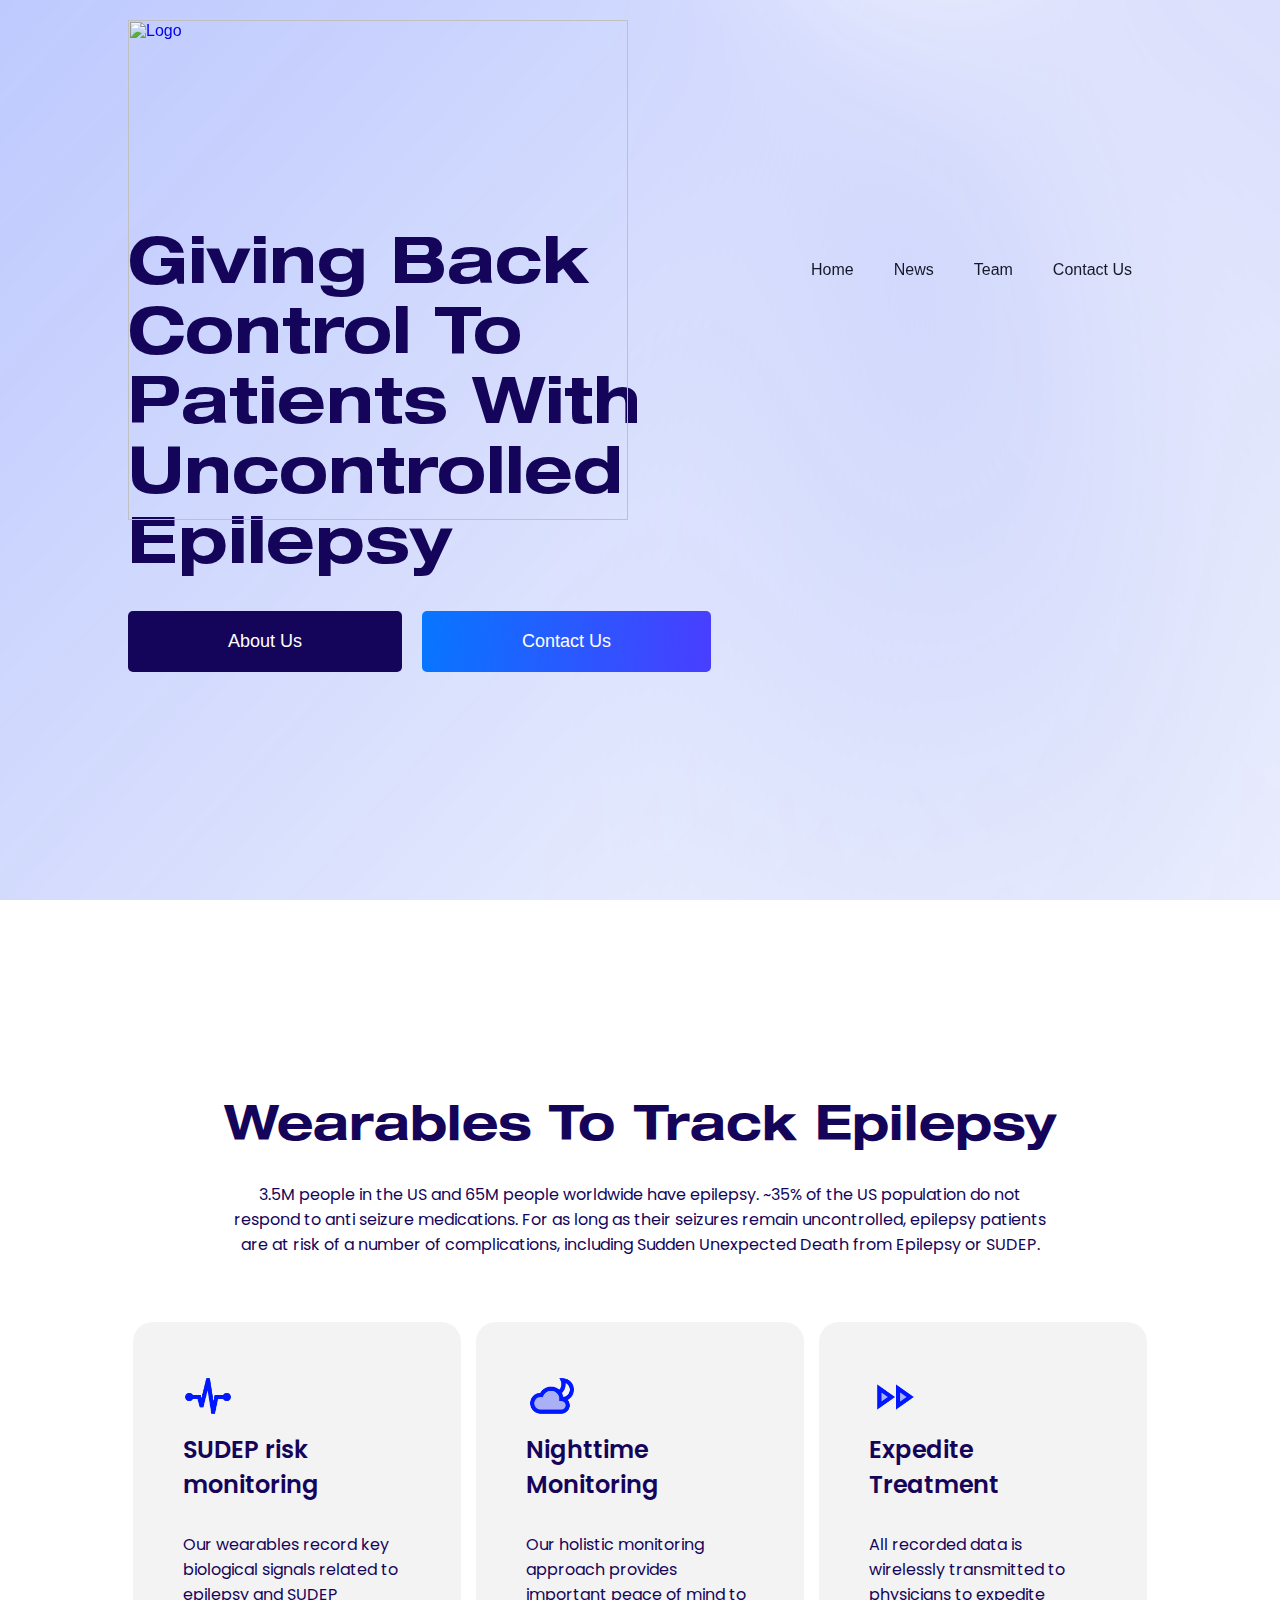
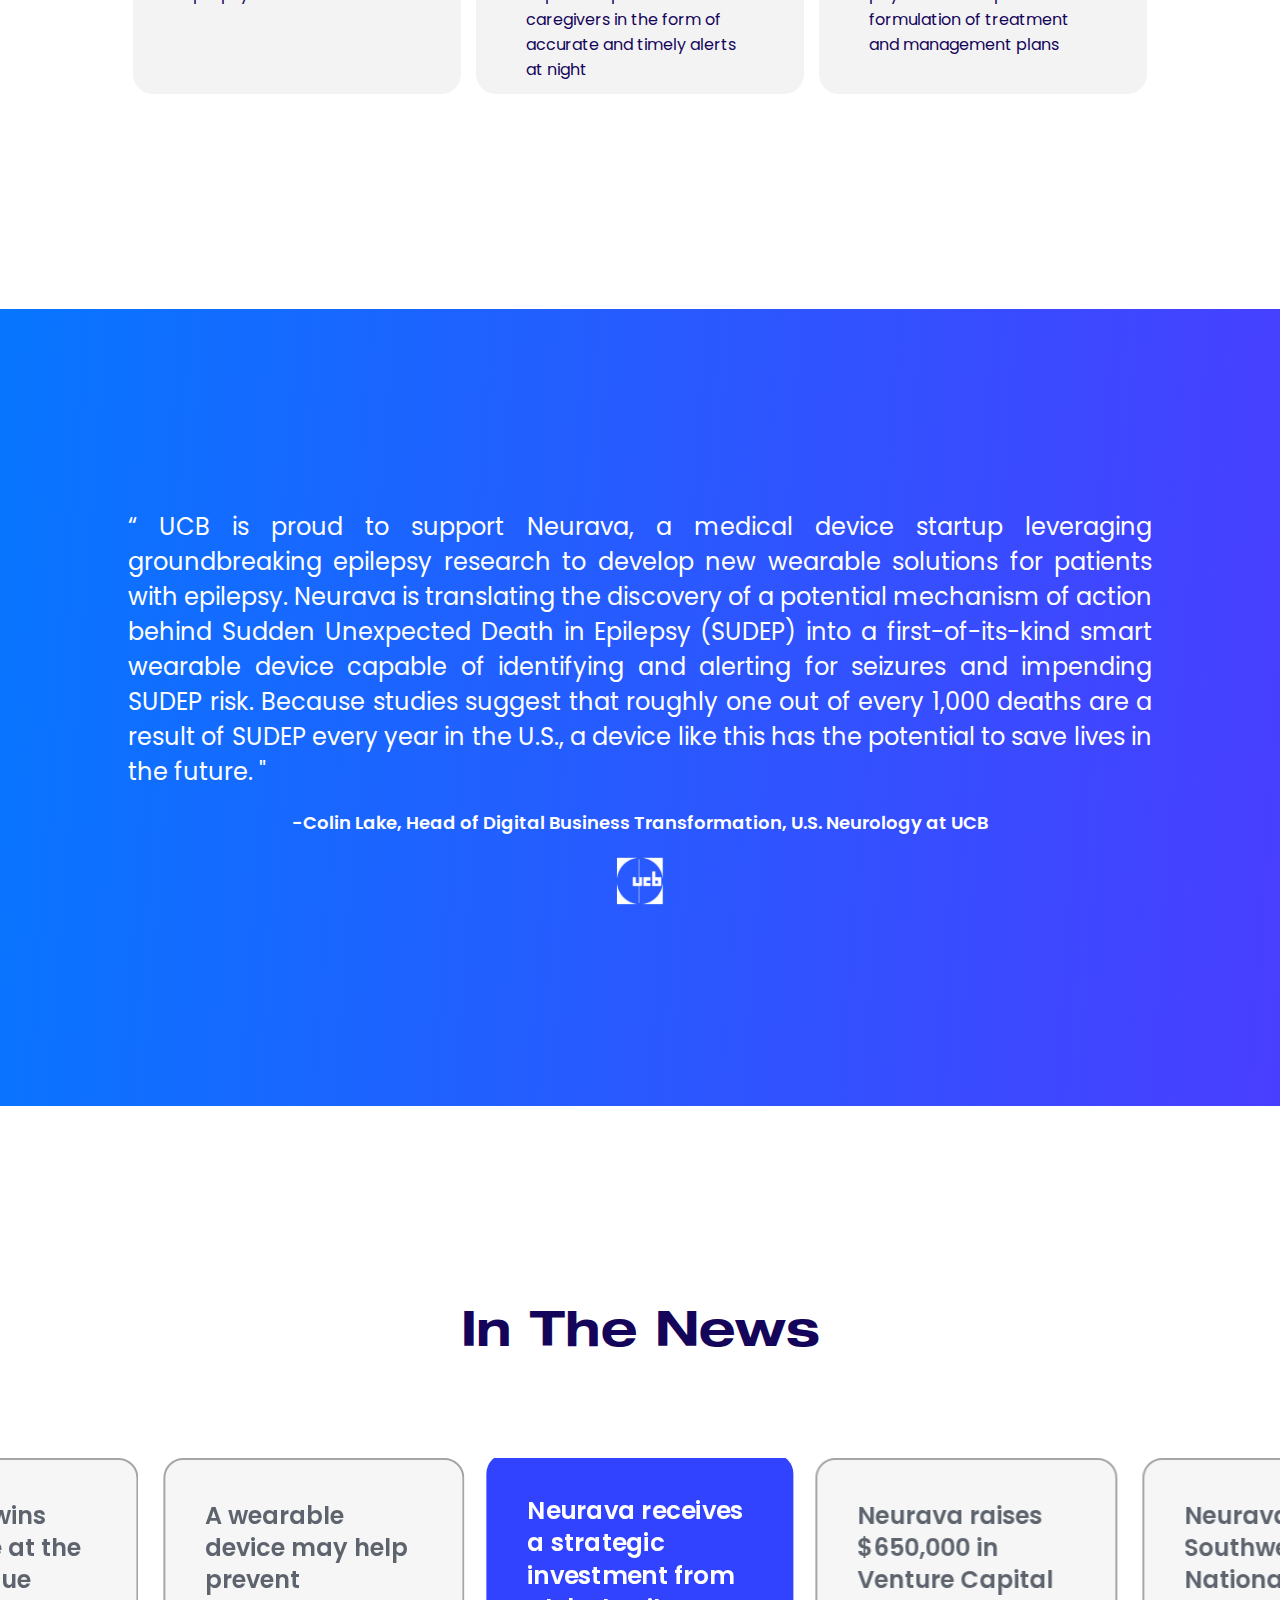
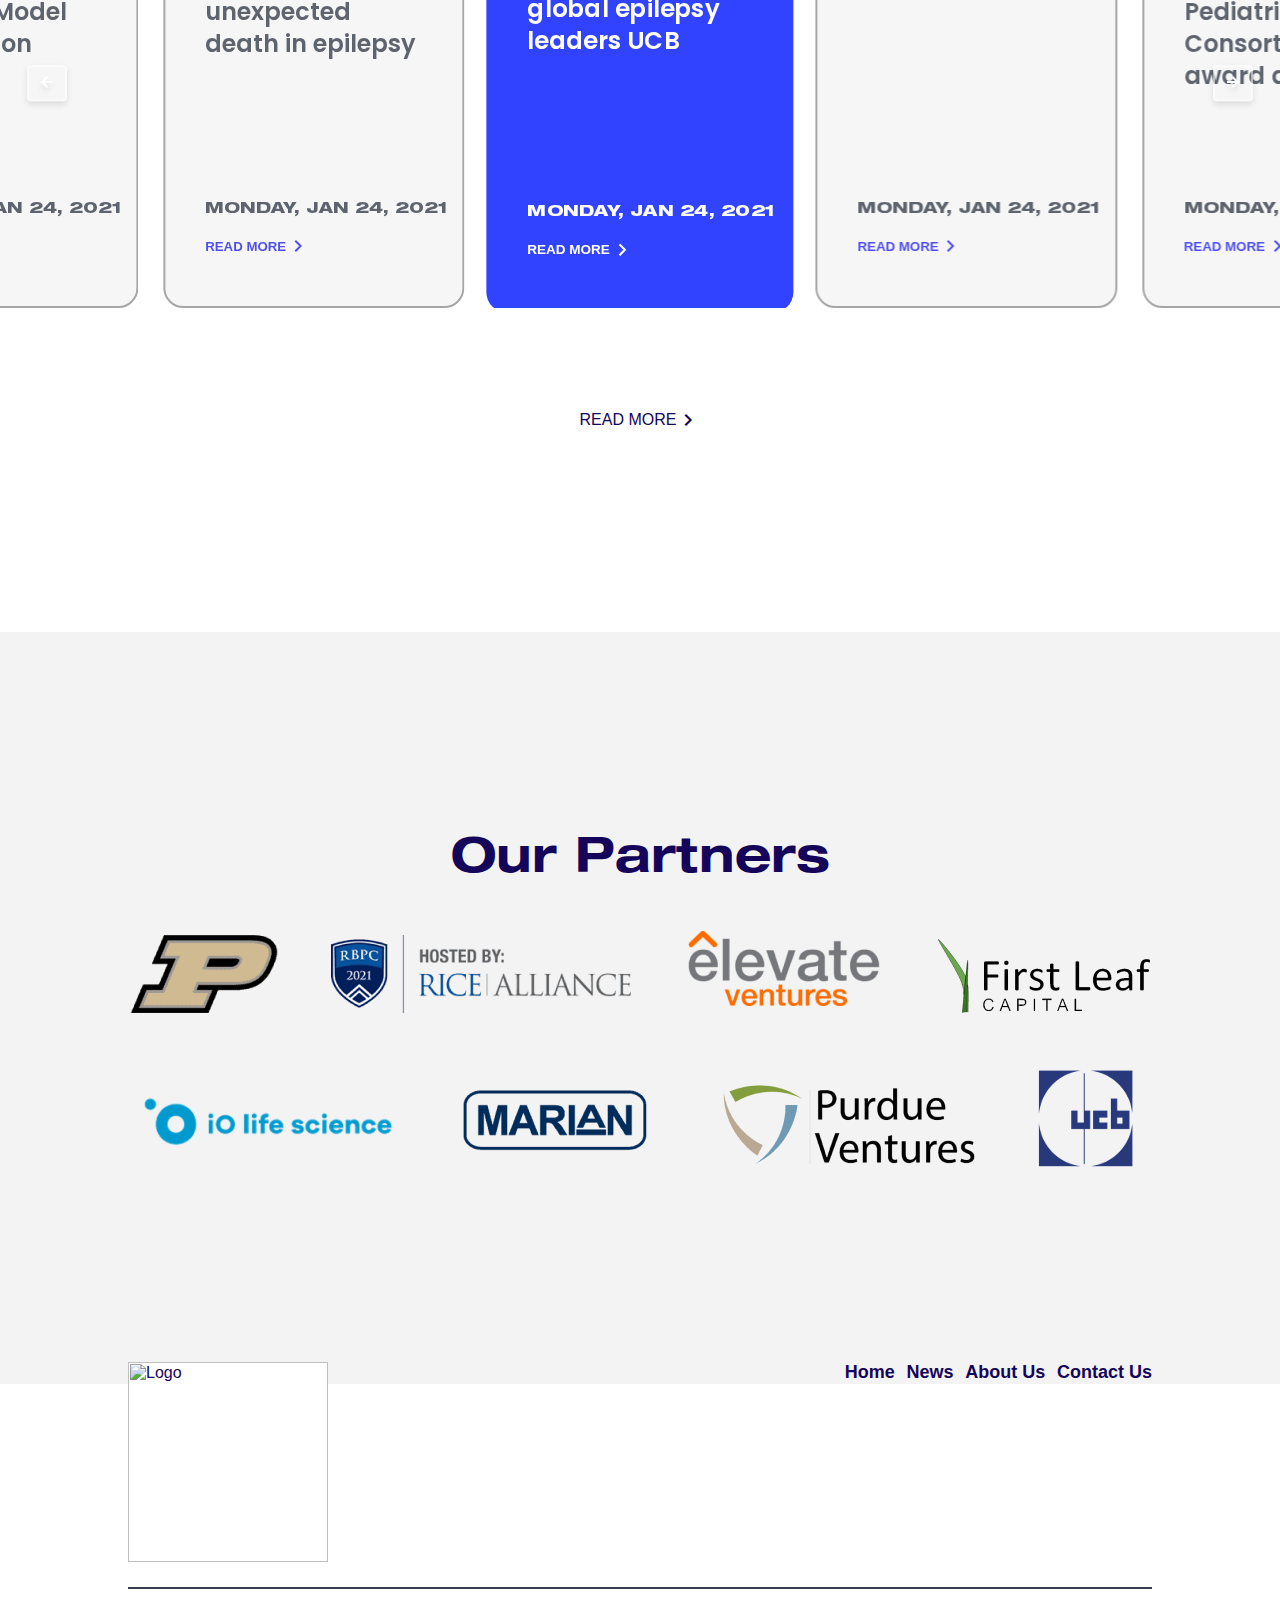
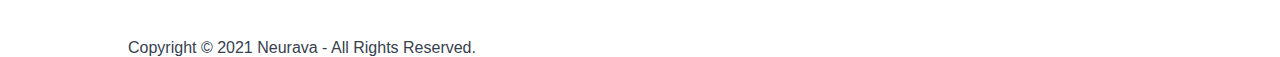
==== index.html @ d5914125 "Website Transfer" ====
<html lang="en">
  <head>
    <meta charset="UTF-8" />
    <meta http-equiv="X-UA-Compatible" content="IE=edge" />
    <meta name="viewport" content="width=device-width, initial-scale=1.0" />
    <title>Neurava</title>
    <link rel="icon" type="image/x-icon" href="/assets/favicon.ico">
    <script src="glide.min.js" charset="utf-8"></script>
    <link rel="stylesheet" href="glide.core.min.css" />
    <link rel="stylesheet" href="glide.theme.min.css" />
    <link rel="stylesheet" href="css/home.css" />
    <link rel="stylesheet" href="css/home-lightmode.css" />
    <link rel="stylesheet" href="css/home-darkmode.css" />
    <link
      rel="stylesheet"
      href="https://cdnjs.cloudflare.com/ajax/libs/font-awesome/5.12.1/css/all.min.css"
    />
    <link
    rel="stylesheet"
      href="https://fonts.googleapis.com/icon?family=Material+Icons+Outlined"
    />
    <link
    rel="stylesheet"
      href="https://fonts.googleapis.com/icon?family=Material+Icons+Two+Tone"
    />

  </head>
  <body class="lightMode">
    <header id="header">
      <nav>
        <a href="index.html">
          <img src="assets/neurava-alt.png" alt="Logo" id="siteLogo" class="logo" />
        </a>
        <ul class="light" id="navText">
          <li><a href="index.html"> Home </a></li>
          <li><a href="news.html"> News </a></li>
          <li><a href="about.html"> Team </a></li>
          <li><a href="contact.html"> Contact Us</a></li>
        </ul>
      </nav>
      <nav class="mobileNav active">
        <div class="mobileMenuHeader">
          <img src="assets/neurava.png" alt="Logo" id="msiteLogo" class="logo"  />
          <div class="icon">
          <span id="open" onclick="toggleMenu()" class="material-icons-outlined open active">
            menu
          </span>
          <span id="close" onclick="toggleMenu()" class="material-icons-outlined close">
            close
          </span>
        </div>
        </div>
          <div class="mobileMenu" id="mobileMenu">
            <ul>
              <li><a href="index.html"> Home </a></li>
              <li><a href="news.html"> News </a></li>
              <li><a href="about.html"> Team </a></li>
              <li><a href="contact.html"> Contact Us</a></li>
            </ul>
          </div>
      </nav>
    </header>

    <div class="section header">
      <div id="particles-lightmode"></div>
      <div id="particles-js"></div>
      <div class="contentWrapper">
        <div class="info">
          <h1>Giving Back Control To Patients With Uncontrolled Epilepsy</h1>
          <div class="buttonGroup">
            <a href="about.html"><div class="button clear fixedWidth">About Us</div></a>
            <a href="contact.html"><div class="button blue fixedWidth">Contact Us</div></a>
          </div>
        </div>
      </div>
    </div>

    <div class="section features">
      <div class="contentWrapper">
        <h2>Wearables To Track Epilepsy</h2>
        <p class="description">3.5M people in the US and 65M people worldwide have epilepsy. ~35% of the US population do not respond to anti seizure medications. 
          For as long as their seizures remain uncontrolled, epilepsy patients are at risk of a number of complications, including Sudden Unexpected 
          Death from Epilepsy or SUDEP. </p>
        <div class="colunm-3">
          <div class="colunm-inner">
            <div class="itemWrapper">
              <div class="item">
                <div class="icon"><img src="assets/Icons/monitor.png" alt=""></div>
                <h4>SUDEP risk monitoring</h4>
                <p>
                  Our wearables record key biological signals related to epilepsy and SUDEP 
                </p>
              </div>
            </div>
          </div>
          <div class="colunm-inner">
            <div class="itemWrapper">
              <div class="item">
                <div class="icon"><img src="assets/Icons/nighttime.png" alt=""></div>
                <h4>Nighttime Monitoring</h4>
                <p>
                  Our holistic monitoring approach provides important peace of mind to caregivers in the form of accurate and timely alerts at night
                </p>
              </div>
            </div>
          </div>
          <div class="colunm-inner">
            <div class="itemWrapper">
              <div class="item">
                <div class="icon"><img src="assets/Icons/fasttrack.png" alt=""></div>
                <h4>Expedite Treatment</h4>
                <p>
                  All recorded data is wirelessly transmitted to physicians to expedite formulation of treatment and management plans
                </p>
              </div>
            </div>
          </div>
        </div>
      </div>
    </div>

    <div class="qoute">
      <p class="qouteText">
        “ UCB is proud to support Neurava, a medical device startup leveraging groundbreaking epilepsy research to develop new wearable solutions for patients with epilepsy. 
        Neurava is translating the discovery of a potential mechanism of action behind Sudden Unexpected Death in Epilepsy (SUDEP) into a first-of-its-kind smart wearable 
        device capable of identifying and alerting for seizures and impending SUDEP risk. Because studies suggest that roughly one out of every 1,000 deaths are a result of 
        SUDEP every year in the U.S., a device like this has the potential to save lives in the future. " 
      </p>
      <p class="qouteName">-Colin Lake, Head of Digital Business Transformation, U.S. Neurology at UCB</p>
      <img class="qouteLogo" src="assets/ucb-logo.png" alt="UCB Logo">
    </div>

    <div class="section news">
      <h2>In The News</h2>
      <div class="postCarousel">
        <div class="images glide">
          <div class="glide__track" data-glide-el="track">
            <div class="glide__slides">
              <div  class="glide__slide">
                <h4>
                  Neurava receives a strategic investment from global epilepsy leaders UCB
                </h4>
                <div class="info">
                  <h4>Monday, Jan 24, 2021</h4>
                  <a target="_blank" href="https://www.ucb-usa.com/stories-media/UCB-U-S-News/detail/article/unleashing-power-digital-solutions-epilepsy-care">
                    Read More
                    <span class="material-icons-outlined"> &#xe5cc </span>
                  </a>
                </div>
              </div>

              <div class="glide__slide">
                 <h4>
                  Neurava raises $650,000 in Venture Capital
                </h4>
                <div class="info">
                  <h4>Monday, Jan 24, 2021</h4>
                  <a target="_blank" href="https://www.purdue.edu/newsroom/releases/2021/Q4/startup-developing-device-to-prevent-epilepsy-related-death-receives-funding.html">
                    Read More
                    <span class="material-icons-outlined"> &#xe5cc </span>
                  </a>
                </div>
              </div>

              <div class="glide__slide">
                <h4>
                  Neurava wins the Southwest National Pediatric Device Consortium award at RBPC 21
                </h4>
                <div class="info">
                  <h4>Monday, Jan 24, 2021</h4>
                  <a target="_blank" href="https://rbpc.rice.edu/Results">
                    Read More
                    <span class="material-icons-outlined"> &#xe5cc </span>
                  </a>
                </div>
              </div>

              <div class="glide__slide">
                <h4>
                  Neurava selected into the top 54 startups at the prestigious 2021 Rice Business Plan Competition
                </h4>
                <div class="info">
                  <h4>Monday, Jan 24, 2021</h4>
                  <a target="_blank" href="https://rbpc.rice.edu/2021-Competition/2021-startups">
                    Read More
                    <span class="material-icons-outlined"> &#xe5cc </span>
                  </a>
                </div>
              </div>

              <div class="glide__slide">
                <h4>
                  Neurava wins 2nd place at the 2020 Purdue Business Model Competition
                </h4>
                <div class="info">
                  <h4>Monday, Jan 24, 2021</h4>
                  <a target="_blank" href="https://www.insideindianabusiness.com/story/42097740/purdue-student-startups-awarded-dollar100k">
                    Read More
                    <span class="material-icons-outlined"> &#xe5cc </span>
                  </a>
                </div>
              </div>

              <div class="glide__slide">
                <h4>
                  A wearable device may help prevent unexpected death in epilepsy
                </h4>
                <div class="info">
                  <h4>Monday, Jan 24, 2021</h4>
                  <a target="_blank" href="https://www.purdue.edu/newsroom/releases/2020/Q2/a-wearable-device-may-help-prevent-unexpected-death-in-epilepsy.html">
                    Read More
                    <span class="material-icons-outlined"> &#xe5cc </span>
                  </a>
                </div>
              </div>
            </div>
          </div>

          <div class="glide__arrows" data-glide-el="controls">
            <button class="glide__arrow glide__arrow--left" data-glide-dir="<">
              <i class="fas fa-arrow-left"></i>
            </button>
            <button class="glide__arrow glide__arrow--right" data-glide-dir=">">
              <i class="fas fa-arrow-right"></i>
            </button>
          </div>
        </div>
      </div>
      <div class="smallText">
        READ MORE <span class="material-icons-outlined"> chevron_right </span>
      </div>
    </div>
    <div class="partners contentWrapper">
      <h2>Our Partners</h2>
      <div class="row">
        <a class="ucb" target="_blank" href="https://purduefoundry.com"><img src="assets/logos/1.png" alt="" class="logo" /></a>
        <a target="_blank" href="https://rbpc.rice.edu"><img src="assets/logos/2.png" alt="" class="logo" /></a>
        <a target="_blank" href="https://elevateventures.com"><img src="assets/logos/3.png" alt="" class="logo" /></a>
        <a target="_blank" href="https://www.firstleafcapital.com"><img src="assets/logos/4.png" id="four" alt="" class="logo" /></a>
      </div>
      <div class="row">
        <a target="_blank" href="https://iolifescience.com"><img src="assets/logos/5.png" alt="" class="logo" /></a>
        <a target="_blank" href="https://marianinc.com"><img src="assets/logos/6.png" alt="" class="logo" /></a>
        <a target="_blank" href="https://purduefoundry.com/"><img src="assets/logos/7.png" id="seven" alt="" class="logo" /></a>
        <a class="ucb" target="_blank" href="https://www.ucb.com"><img src="assets/logos/8.png" alt="" class="logo" /></a>
      </div>
    </div>
    <div class="footer">
      <div class="footerInner">
        <div class="top">
          <img src="assets/neurava-white.png" alt="Logo" class="logo" />
          <img src="assets/neurava.png" alt="Logo" class="logo lightMode" />
          <ul class="nav">
            <li><a href="index.html"> Home </a></li>
            <li><a href="news.html"> News </a></li>
            <li><a href="about.html"> About Us </a></li>
            <li><a href="contact.html"> Contact Us</a></li>
          </ul>
        </div>
        <div class="divider"></div>
        <div class="bottom">
          <div class="copywrite">
            Copyright © 2021 Neurava - All Rights Reserved.
          </div>
          <div class="socialmedia"></div>
        </div>
      </div>
    </div>

    <script src="assets/js/menu.js" charset="utf-8"></script>
    <script src="assets/js/lightmodecontroller.js" charset="utf-8"></script>
    <script src="https://cdn.jsdelivr.net/particles.js/2.0.0/particles.min.js" charset="utf-8"></script>
    <script src="https://threejs.org/examples/js/libs/stats.min.js" charset="utf-8"></script>
    <script src="assets/js/particles.js" charset="utf-8"></script>
    <script src="assets/js/particles-lightmode.js" charset="utf-8"></script>
    
    <script>
      new Glide(".images", {
        type: "carousel",
        perView: 4,
        focusAt: "center",
        gap: 25,
        breakpoints: {
          1200: {
            perView: 3,
          },
          800: {
            perView: 1,
          },
        },
      }).mount();
    </script>
  </body>
</html>
---- css/home.css ----
@import url("https://fonts.googleapis.com/css2?family=Poppins:wght@100;200;300;400;500;600;700;800;900&display=swap");
@import url("https://fonts.googleapis.com/icon?family=Material+Icons");
@font-face {
  font-family: "HelveticaExtended";
  font-weight: 100;
  src: url("../assets/Fonts/Helvetica-Neue-Thin-Extended.ttf") format("woff2"), url("/fonts/OpenSans-Regular-webfont.woff") format("woff");
}

@font-face {
  font-family: "HelveticaExtended";
  font-weight: 200;
  src: url("../assets/Fonts/Helvetica-Neue-Ultra-Light-Extended.ttf") format("woff2"), url("/fonts/OpenSans-Regular-webfont.woff") format("woff");
}

@font-face {
  font-family: "HelveticaExtended";
  font-weight: 300;
  src: url("../assets/Fonts/Helvetica-Neue-Light-Extended.ttf") format("woff2"), url("/fonts/OpenSans-Regular-webfont.woff") format("woff");
}

@font-face {
  font-family: "HelveticaExtended";
  font-weight: 400;
  src: url("../assets/Fonts/Helvetica-Neue-Extended.ttf") format("woff2"), url("/fonts/OpenSans-Regular-webfont.woff") format("woff");
}

@font-face {
  font-family: "HelveticaExtended";
  font-weight: 500;
  src: url("../assets/Fonts/Helvetica-Neue-Medium-Extended.ttf") format("woff2"), url("/fonts/OpenSans-Regular-webfont.woff") format("woff");
}

@font-face {
  font-family: "HelveticaExtended";
  font-weight: 600;
  src: url("../assets/Fonts/Helvetica-Neue-Bold-Extended.ttf") format("woff2"), url("/fonts/OpenSans-Regular-webfont.woff") format("woff");
}

@font-face {
  font-family: "HelveticaExtended";
  font-weight: 700;
  src: url("../assets/Fonts/Helvetica-Neue-Heavy-Extended.ttf") format("woff2"), url("/fonts/OpenSans-Regular-webfont.woff") format("woff");
}

@font-face {
  font-family: "HelveticaExtended";
  font-weight: 800;
  src: url("../assets/Fonts/Helvetica-Neue-Black-Extended.ttf") format("woff2"), url("/fonts/OpenSans-Regular-webfont.woff") format("woff");
}

.material-icons {
  font-family: "Material Icons";
  font-weight: normal;
  font-style: normal;
  font-size: 24px;
  /* Preferred icon size */
  display: inline-block;
  line-height: 1;
  text-transform: none;
  letter-spacing: normal;
  word-wrap: normal;
  white-space: nowrap;
  direction: ltr;
  text-rendering: optimizeLegibility;
  -moz-osx-font-smoothing: grayscale;
  -webkit-font-feature-settings: "liga";
          font-feature-settings: "liga";
}

* {
  padding: 0;
  margin: 0;
  font-family: Arial, Helvetica, sans-serif;
  -webkit-box-sizing: border-box;
          box-sizing: border-box;
}

body {
  position: absolute;
  overflow-x: hidden;
  width: 100vw;
}

h1,
h2,
h3,
h4,
h5,
h6,
div,
ul,
li,
p {
  color: white;
}

a {
  text-decoration: none;
}

h1 {
  font-size: 64px;
  font-family: HelveticaExtended;
  font-weight: 600;
}

h2 {
  font-size: 48px;
  font-family: HelveticaExtended;
  font-weight: 600;
}

h3 {
  font-size: 32px;
  font-family: HelveticaExtended;
  font-weight: 600;
}

h4 {
  font-size: 24px;
  font-family: HelveticaExtended;
  font-weight: 600;
}

p {
  font-size: 1em;
  font-family: "Poppins", sans-serif;
}

.lightMode {
  background: white;
}

.lightMode h1,
.lightMode h2,
.lightMode h3,
.lightMode h4,
.lightMode h5,
.lightMode h6,
.lightMode div,
.lightMode ul,
.lightMode li,
.lightMode p {
  color: #15055a;
}

.darkMode {
  background: #02020f;
}

.darkMode h1,
.darkMode h2,
.darkMode h3,
.darkMode h4,
.darkMode h5,
.darkMode h6,
.darkMode div,
.darkMode ul,
.darkMode li,
.darkMode p {
  color: white;
}

.lightMode header {
  position: fixed;
  z-index: 9000;
  display: -webkit-box;
  display: -ms-flexbox;
  display: flex;
  -webkit-box-pack: center;
      -ms-flex-pack: center;
          justify-content: center;
  width: 100%;
  background-color: #285aff;
}

.lightMode header nav ul li a:hover {
  background: linear-gradient(274.36deg, black 0%, black 100%);
  background-clip: text;
  -webkit-background-clip: text;
  -webkit-text-fill-color: transparent;
}

.lightMode header nav.mobileNav {
  display: none;
}

.lightMode .footer .footerInner .top .logo {
  display: none;
}

.lightMode .footer .footerInner .top .logo.lightMode {
  display: block;
}

header {
  position: fixed;
  z-index: 9000;
  display: -webkit-box;
  display: -ms-flexbox;
  display: flex;
  -webkit-box-pack: center;
      -ms-flex-pack: center;
          justify-content: center;
  width: 100%;
  -webkit-backdrop-filter: blur(20px);
          backdrop-filter: blur(20px);
  background-color: #02020f2d;
}

header nav {
  margin: auto;
  padding: 20px 0;
  -ms-flex-item-align: center;
      align-self: center;
  width: 80%;
  display: -webkit-box;
  display: -ms-flexbox;
  display: flex;
  -webkit-box-pack: justify;
      -ms-flex-pack: justify;
          justify-content: space-between;
  -webkit-box-align: center;
      -ms-flex-align: center;
          align-items: center;
}

header nav .logo {
  width: 200px;
  -webkit-transition-duration: 1s;
          transition-duration: 1s;
  -webkit-transition-timing-function: ease-in-out;
          transition-timing-function: ease-in-out;
}

header nav ul {
  display: -webkit-box;
  display: -ms-flexbox;
  display: flex;
}

header nav ul li {
  list-style: none;
  margin: 20px;
}

header nav ul li a {
  color: white;
  text-decoration: none;
}

header nav ul li a:hover {
  background: linear-gradient(274.36deg, #493eff 0%, #0776ff 100%);
  background-clip: text;
  -webkit-background-clip: text;
  -webkit-text-fill-color: transparent;
}

header nav.mobileNav {
  display: none;
}

#particles-js {
  display: none;
  position: absolute;
  z-index: 1;
  width: 100%;
  height: 100vh;
  background-image: url("");
  background-repeat: no-repeat;
  background-size: cover;
  background-position: 50% 50%;
}

#particles-lightmode {
  display: none;
  top: 0;
  position: absolute;
  z-index: -1;
  width: 100%;
  height: 100vh;
  background-image: url("");
  background-repeat: no-repeat;
  background-size: cover;
  background-position: 50% 50%;
}

.lightMode #particles-lightmode,
.darkMode #particles-lightmode {
  display: block;
}

.contentWrapper {
  width: 80%;
}

.footer {
  height: 250px;
  width: 100%;
  display: -webkit-box;
  display: -ms-flexbox;
  display: flex;
  -webkit-box-pack: center;
      -ms-flex-pack: center;
          justify-content: center;
  -webkit-box-align: center;
      -ms-flex-align: center;
          align-items: center;
}

.footer .footerInner {
  width: 80%;
  display: -webkit-box;
  display: -ms-flexbox;
  display: flex;
  -webkit-box-orient: vertical;
  -webkit-box-direction: normal;
      -ms-flex-direction: column;
          flex-direction: column;
}

.footer .footerInner .top {
  display: -webkit-box;
  display: -ms-flexbox;
  display: flex;
  -webkit-box-pack: justify;
      -ms-flex-pack: justify;
          justify-content: space-between;
  width: 100%;
}

.footer .footerInner .top .logo {
  width: 200px;
}

.footer .footerInner .top .logo.lightMode {
  display: none;
}

.footer ul {
  display: -webkit-box;
  display: -ms-flexbox;
  display: flex;
  -webkit-box-pack: justify;
      -ms-flex-pack: justify;
          justify-content: space-between;
  width: 30%;
}

.footer ul li {
  font-weight: 600;
  font-size: 18px;
  list-style: none;
}

.footer ul li a {
  color: white;
  text-decoration: none;
}

.footer ul li a:hover {
  background: linear-gradient(274.36deg, #493eff 0%, #0776ff 100%);
  background-clip: text;
  -webkit-background-clip: text;
  -webkit-text-fill-color: transparent;
}

.footer .divider {
  width: 100%;
  border: 1px solid #373f4e;
  margin: 25px 0 50px 0;
}

.footer .bottom .copywrite {
  color: #373f4e;
}

.lightMode .footer ul li a {
  color: #15055a;
  text-decoration: none;
}

@media screen and (max-width: 768px) {
  h1 {
    font-size: 42px;
    font-family: HelveticaExtended;
    font-weight: 600;
  }
  h2 {
    font-size: 32px;
    font-family: HelveticaExtended;
    font-weight: 600;
  }
  h3 {
    font-size: 24px;
    font-family: HelveticaExtended;
    font-weight: 600;
  }
  h4 {
    font-size: 24px;
    font-family: HelveticaExtended;
    font-weight: 600;
  }
  p {
    font-size: 1em;
    font-family: "Poppins", sans-serif;
  }
  html {
    width: 100vw !important;
    overflow-x: hidden !important;
  }
  body {
    overflow-x: hidden !important;
  }
  header {
    position: absolute;
    z-index: 9000;
    height: 80px;
    width: 100%;
  }
  header nav {
    display: none;
  }
  header nav.mobileNav {
    color: white;
    margin: auto;
    padding: 20px 0;
    -ms-flex-item-align: center;
        align-self: center;
    width: 80%;
    display: -webkit-box;
    display: -ms-flexbox;
    display: flex;
    -webkit-box-orient: horizontal;
    -webkit-box-direction: normal;
        -ms-flex-direction: row;
            flex-direction: row;
    -webkit-box-pack: justify;
        -ms-flex-pack: justify;
            justify-content: space-between;
    -webkit-box-align: center;
        -ms-flex-align: center;
            align-items: center;
  }
  header nav.mobileNav .logo {
    width: 150px;
    -webkit-transition-duration: 1s;
            transition-duration: 1s;
    -webkit-transition-timing-function: ease-in-out;
            transition-timing-function: ease-in-out;
  }
  header nav.mobileNav .material-icons-outlined {
    color: white;
  }
  header nav.mobileNav .mobileMenuHeader {
    display: -webkit-box;
    display: -ms-flexbox;
    display: flex;
    width: 100%;
    margin-bottom: 100px;
    -webkit-box-pack: justify;
        -ms-flex-pack: justify;
            justify-content: space-between;
    z-index: 10000;
  }
  header nav.mobileNav .mobileMenuHeader .icon .close,
  header nav.mobileNav .mobileMenuHeader .icon .open {
    display: none;
  }
  header nav.mobileNav .mobileMenuHeader .icon .active {
    display: block;
  }
  header nav.mobileNav .mobileMenu {
    display: -webkit-box;
    display: -ms-flexbox;
    display: flex;
    left: 768px;
    display: flex;
    width: 100vw;
    height: 100vh;
    position: fixed;
    top: 0px;
    left: 768px;
    z-index: 9000;
    background: #02020f;
    -webkit-box-orient: vertical;
    -webkit-box-direction: normal;
        -ms-flex-direction: column;
            flex-direction: column;
    padding: 30px;
    -webkit-transition-duration: 1s;
            transition-duration: 1s;
  }
  header nav.mobileNav .mobileMenu.active {
    left: 0px;
    -webkit-transition-duration: 1s;
            transition-duration: 1s;
  }
  header nav.mobileNav .mobileMenu ul {
    margin-top: 100px;
    display: -webkit-box;
    display: -ms-flexbox;
    display: flex;
    -webkit-box-orient: vertical;
    -webkit-box-direction: normal;
        -ms-flex-direction: column;
            flex-direction: column;
  }
  header nav.mobileNav .mobileMenu ul li {
    font-size: 40px;
    list-style: none;
    margin: 20px;
  }
  header nav.mobileNav .mobileMenu ul li a {
    font-family: HelveticaExtended;
    font-weight: 600;
    color: white;
    text-decoration: none;
  }
  .lightMode header nav.light {
    display: none;
    -webkit-transition-duration: 1s;
            transition-duration: 1s;
    -webkit-transition-timing-function: ease-in-out;
            transition-timing-function: ease-in-out;
  }
  .lightMode header nav.mobileNav {
    display: -webkit-box;
    display: -ms-flexbox;
    display: flex;
  }
  .lightMode header nav.mobileNav .material-icons-outlined {
    -webkit-transition-duration: 2s;
            transition-duration: 2s;
  }
  .lightMode header nav.mobileNav .material-icons-outlined.close {
    color: black;
  }
  .lightMode header nav.mobileNav .mobileMenu {
    display: -webkit-box;
    display: -ms-flexbox;
    display: flex;
    left: 768px;
    display: flex;
    width: 100vw;
    height: 100vh;
    position: fixed;
    top: 0px;
    left: 768px;
    z-index: 9000;
    background: white;
    -webkit-box-orient: vertical;
    -webkit-box-direction: normal;
        -ms-flex-direction: column;
            flex-direction: column;
    padding: 30px;
    -webkit-transition-duration: 1s;
            transition-duration: 1s;
  }
  .lightMode header nav.mobileNav .mobileMenu.active {
    left: 0px;
    -webkit-transition-duration: 1s;
            transition-duration: 1s;
  }
  .lightMode header nav.mobileNav .mobileMenu ul {
    margin-top: 100px;
    display: -webkit-box;
    display: -ms-flexbox;
    display: flex;
    -webkit-box-orient: vertical;
    -webkit-box-direction: normal;
        -ms-flex-direction: column;
            flex-direction: column;
  }
  .lightMode header nav.mobileNav .mobileMenu ul li {
    font-size: 40px;
    list-style: none;
    margin: 20px;
  }
  .lightMode header nav.mobileNav .mobileMenu ul li a {
    font-family: HelveticaExtended;
    font-weight: 600;
    color: black;
    text-decoration: none;
  }
  .footer .footerInner {
    width: 80%;
  }
  .footer .footerInner .top {
    display: -webkit-box;
    display: -ms-flexbox;
    display: flex;
    -webkit-box-pack: center;
        -ms-flex-pack: center;
            justify-content: center;
    width: 100%;
  }
  .footer ul {
    display: none;
  }
  .footer .bottom .copywrite {
    text-align: center;
    color: #373f4e;
  }
  .lightMode .footer .bottom .copywrite {
    text-align: center;
    color: #15055a;
  }
}

.section {
  min-height: 100vh;
  padding: 200px 0;
  width: 100%;
  display: -webkit-box;
  display: -ms-flexbox;
  display: flex;
  -webkit-box-orient: vertical;
  -webkit-box-direction: normal;
      -ms-flex-direction: column;
          flex-direction: column;
  -webkit-box-pack: center;
      -ms-flex-pack: center;
          justify-content: center;
  -webkit-box-align: center;
      -ms-flex-align: center;
          align-items: center;
}

.section.header {
  display: -webkit-box;
  display: -ms-flexbox;
  display: flex;
  -webkit-box-orient: vertical;
  -webkit-box-direction: normal;
      -ms-flex-direction: column;
          flex-direction: column;
  -webkit-box-pack: center;
      -ms-flex-pack: center;
          justify-content: center;
  -webkit-box-align: center;
      -ms-flex-align: center;
          align-items: center;
}

.section.header h1 {
  width: 70%;
  margin-bottom: 32px;
}

.section.header .buttonGroup {
  display: -webkit-box;
  display: -ms-flexbox;
  display: flex;
}

.section.header .buttonGroup .button {
  font-size: 18px;
  padding: 20px 100px;
  margin-right: 20px;
  border-radius: 5px;
  cursor: pointer;
  text-decoration: none;
}

.section.header .buttonGroup .button.clear {
  -webkit-box-sizing: border-box;
          box-sizing: border-box;
  text-decoration: none;
}

.section.header .buttonGroup .button.blue {
  background: linear-gradient(274.36deg, #493eff 0%, #0776ff 100%);
}

.section.features {
  -webkit-box-orient: vertical;
  -webkit-box-direction: normal;
      -ms-flex-direction: column;
          flex-direction: column;
  -webkit-box-pack: center;
      -ms-flex-pack: center;
          justify-content: center;
  -webkit-box-align: center;
      -ms-flex-align: center;
          align-items: center;
}

.section.features h2 {
  text-align: center;
  margin-bottom: 30px;
}

.section.features .description {
  margin: auto;
  text-align: center;
  width: 80%;
  margin-bottom: 50px;
}

.section.features .colunm-3 {
  width: 100%;
  display: -webkit-box;
  display: -ms-flexbox;
  display: flex;
  -webkit-box-pack: justify;
      -ms-flex-pack: justify;
          justify-content: space-between;
  overflow: hidden;
}

.section.features .colunm-3 .colunm-inner {
  width: 33%;
  padding: 0 5px;
}

.section.features .colunm-3 .colunm-inner .itemWrapper .item {
  height: 372px;
  width: 100%;
  padding: 50px;
  border-radius: 20px;
  margin: 15px 0;
}

.section.features .colunm-3 .colunm-inner .itemWrapper .item .icon {
  width: 50px;
  height: 50px;
  margin-bottom: 10px;
}

.section.features .colunm-3 .colunm-inner .itemWrapper .item .icon img {
  width: 50px;
  height: 50px;
}

.section.features .colunm-3 .colunm-inner .itemWrapper .item h4 {
  margin-bottom: 30px;
  font-family: "Poppins", sans-serif !important;
}

.qoute {
  padding: 200px 0;
  display: -webkit-box;
  display: -ms-flexbox;
  display: flex;
  -webkit-box-orient: vertical;
  -webkit-box-direction: normal;
      -ms-flex-direction: column;
          flex-direction: column;
  width: 100%;
  display: center;
}

.qoute .qouteLogo {
  width: 50px;
  margin: auto;
}

.qoute .qouteText {
  -ms-flex-item-align: center;
      -ms-grid-row-align: center;
      align-self: center;
  text-align: justify;
  font-size: 24px;
  width: 80%;
}

.qoute .qouteName {
  padding: 20px 0;
  text-align: center;
  width: 80%;
  -ms-flex-item-align: center;
      -ms-grid-row-align: center;
      align-self: center;
  font-size: 18px;
  font-weight: 600;
}

.partners {
  padding: 200px 30px;
  display: -webkit-box;
  display: -ms-flexbox;
  display: flex;
  -webkit-box-orient: vertical;
  -webkit-box-direction: normal;
      -ms-flex-direction: column;
          flex-direction: column;
  -webkit-box-align: center;
      -ms-flex-align: center;
          align-items: center;
  -webkit-box-pack: center;
      -ms-flex-pack: center;
          justify-content: center;
  width: 100%;
}

.partners .row {
  margin-top: 30px;
  -webkit-box-pack: justify;
      -ms-flex-pack: justify;
          justify-content: space-between;
}

.partners .row a img {
  padding: 10px 24px;
}

.news h2 {
  margin-bottom: 100px;
}

.news .smallText {
  margin-top: 100px;
  display: -webkit-box;
  display: -ms-flexbox;
  display: flex;
  -webkit-box-align: center;
      -ms-flex-align: center;
          align-items: center;
  -webkit-box-pack: center;
      -ms-flex-pack: center;
          justify-content: center;
  align-items: center;
  justify-content: center;
}

.news .postCarousel {
  overflow: hidden;
  width: 100%;
  position: relative;
  display: -webkit-box;
  display: -ms-flexbox;
  display: flex;
  -webkit-box-align: center;
      -ms-flex-align: center;
          align-items: center;
  -webkit-box-pack: center;
      -ms-flex-pack: center;
          justify-content: center;
}

.news .postCarousel .glide__slide {
  display: block;
  height: 450px;
  padding: 40px;
  border: 2px solid grey;
  border-radius: 20px;
  outline: none;
  background: #192130;
  opacity: 0.7;
  -webkit-transition: 0.3s;
  transition: 0.3s;
}

.news .postCarousel .glide__slide h4 {
  line-height: 32px;
  font-family: "Poppins", sans-serif;
  font-weight: 600;
}

.news .postCarousel .glide__slide .info {
  position: absolute;
  bottom: 50px;
}

.news .postCarousel .glide__slide .info h4 {
  font-size: 16px;
  margin-bottom: 10px;
  font-family: HelveticaExtended;
  font-weight: 700;
  text-transform: uppercase;
}

.news .postCarousel .glide__slide .info a {
  text-transform: uppercase;
  display: -webkit-inline-box;
  display: -ms-inline-flexbox;
  display: inline-flex;
  -webkit-box-align: center;
      -ms-flex-align: center;
          align-items: center;
}

.news .postCarousel .glide__slide--active {
  opacity: 1;
  border: none;
  -webkit-transform: scale(1.02);
          transform: scale(1.02);
  background: linear-gradient(127.99deg, rgba(38, 26, 179, 0.44) 10.47%, rgba(255, 0, 122, 0.1) 51.86%, rgba(255, 0, 122, 0) 80%);
}

.news .postCarousel .glide__slides {
  overflow: visible;
}

@media screen and (max-width: 768px) {
  .section {
    padding: 0;
    width: 100%;
  }
  .section.header h1 {
    width: 100%;
    margin-bottom: 50px;
  }
  .section.header .buttonGroup {
    display: -webkit-box;
    display: -ms-flexbox;
    display: flex;
  }
  .section.header .buttonGroup .button {
    font-size: 18px;
    padding: 15px 30px;
    margin-right: 10px;
  }
  .section.features {
    -webkit-box-orient: vertical;
    -webkit-box-direction: normal;
        -ms-flex-direction: column;
            flex-direction: column;
    -webkit-box-pack: center;
        -ms-flex-pack: center;
            justify-content: center;
    -webkit-box-align: center;
        -ms-flex-align: center;
            align-items: center;
    margin-bottom: 100px;
  }
  .section.features h2 {
    text-align: center;
    margin-bottom: 20px;
  }
  .section.features .description {
    width: 100%;
  }
  .section.features .colunm-3 {
    width: 100%;
    display: -webkit-box;
    display: -ms-flexbox;
    display: flex;
    -webkit-box-orient: vertical;
    -webkit-box-direction: normal;
        -ms-flex-direction: column;
            flex-direction: column;
    -webkit-box-pack: justify;
        -ms-flex-pack: justify;
            justify-content: space-between;
    overflow: hidden;
  }
  .section.features .colunm-3 .colunm-inner {
    width: 100%;
    padding: 0;
  }
  .section.features .colunm-3 .colunm-inner .itemWrapper .item {
    height: 372;
    width: 100%;
    padding: 35px;
    border-radius: 20px;
    margin-bottom: 0px;
    background: #161829;
  }
  .qoute .qouteText {
    text-align: center;
  }
  .partners {
    padding: 50px;
    display: -webkit-box;
    display: -ms-flexbox;
    display: flex;
    -webkit-box-orient: vertical;
    -webkit-box-direction: normal;
        -ms-flex-direction: column;
            flex-direction: column;
    -webkit-box-align: center;
        -ms-flex-align: center;
            align-items: center;
    -webkit-box-pack: center;
        -ms-flex-pack: center;
            justify-content: center;
    width: 100%;
  }
  .partners .row {
    margin-top: 20px;
    width: 100%;
    display: -webkit-box;
    display: -ms-flexbox;
    display: flex;
    -webkit-box-pack: justify;
        -ms-flex-pack: justify;
            justify-content: space-between;
    -ms-flex-wrap: wrap;
        flex-wrap: wrap;
    -webkit-box-align: center;
        -ms-flex-align: center;
            align-items: center;
  }
  .partners .row a img {
    width: 170px;
    padding: 0px;
  }
  .partners .row .ucb {
    width: 170px;
    display: -webkit-box;
    display: -ms-flexbox;
    display: flex;
    -webkit-box-pack: center;
        -ms-flex-pack: center;
            justify-content: center;
  }
  .partners .row .ucb img {
    width: 120px;
    padding: 0px;
  }
}
/*# sourceMappingURL=home.css.map */
---- css/home-lightmode.css ----
.lightMode header {
  -webkit-backdrop-filter: none;
          backdrop-filter: none;
  -webkit-transition-duration: 1s;
          transition-duration: 1s;
  background-color: transparent;
}

.lightMode header nav .logo {
  width: 500px;
  -webkit-transition-duration: 1s;
          transition-duration: 1s;
  -webkit-transition-timing-function: ease-in-out;
          transition-timing-function: ease-in-out;
}

.lightMode header nav .logo.light {
  display: none;
  width: 200px;
  -webkit-transition-duration: 1s;
          transition-duration: 1s;
  -webkit-transition-timing-function: ease-in-out;
          transition-timing-function: ease-in-out;
}

.lightMode header nav ul.light li a {
  color: #161829;
}

.lightMode header nav ul li a {
  -webkit-transition-duration: 1s;
          transition-duration: 1s;
}

.lightMode header nav ul li a:hover {
  background: linear-gradient(274.36deg, black 0%, black 100%);
  background-clip: text;
  -webkit-background-clip: text;
  -webkit-text-fill-color: transparent;
}

.lightMode .section.header {
  background-image: url(/assets/header_bg_2.svg);
  background-size: cover;
}

.lightMode .section.header .buttonGroup .button.clear {
  background-color: #15055a;
  color: white;
}

.lightMode .section.header .buttonGroup .button.blue {
  color: white;
}

.lightMode .section.features .colunm-3 .colunm-inner .itemWrapper .item {
  background: #f3f3f3;
}

.lightMode .qoute {
  background: linear-gradient(274.36deg, #493eff 0%, #0776ff 100%);
}

.lightMode .qoute .qouteLogo {
  width: 50px;
  margin: auto;
}

.lightMode .qoute .qouteText {
  color: white;
}

.lightMode .qoute .qouteName {
  color: white;
}

.lightMode .partners {
  background-color: #f3f3f3;
  padding: 200px 30px;
  display: -webkit-box;
  display: -ms-flexbox;
  display: flex;
  -webkit-box-orient: vertical;
  -webkit-box-direction: normal;
      -ms-flex-direction: column;
          flex-direction: column;
  -webkit-box-align: center;
      -ms-flex-align: center;
          align-items: center;
  -webkit-box-pack: center;
      -ms-flex-pack: center;
          justify-content: center;
  width: 100%;
}

.lightMode .partners .row {
  margin-top: 30px;
  -webkit-box-pack: justify;
      -ms-flex-pack: justify;
          justify-content: space-between;
}

.lightMode .partners .row a img {
  padding: 10px 24px;
}

.lightMode .news h2 {
  margin-bottom: 100px;
}

.lightMode .news .postCarousel .glide__slide {
  background: #f3f3f3;
}

.lightMode .news .postCarousel .glide__slide h4 {
  line-height: 32px;
  font-family: "Poppins", sans-serif;
  font-weight: 600;
  color: #192130;
}

.lightMode .news .postCarousel .glide__slide .info {
  position: absolute;
  bottom: 50px;
}

.lightMode .news .postCarousel .glide__slide .info h4 {
  font-size: 16px;
  margin-bottom: 10px;
  font-family: HelveticaExtended;
  font-weight: 700;
  text-transform: uppercase;
}

.lightMode .news .postCarousel .glide__slide .info a {
  font-size: 0.83em;
  font-weight: 600;
  text-transform: uppercase;
  display: -webkit-inline-box;
  display: -ms-inline-flexbox;
  display: inline-flex;
  -webkit-box-align: center;
      -ms-flex-align: center;
          align-items: center;
}

.lightMode .news .postCarousel .glide__slide--active {
  opacity: 1;
  border: none;
  -webkit-transform: scale(1.02);
          transform: scale(1.02);
  background: #3143fe;
}

.lightMode .news .postCarousel .glide__slide--active h4 {
  color: white;
}

.lightMode .news .postCarousel .glide__slide--active a {
  color: white;
}

.lightMode .news .postCarousel .glide__slides {
  overflow: visible;
}

@media screen and (max-width: 768px) {
  .lightMode {
    -webkit-backdrop-filter: none;
            backdrop-filter: none;
    -webkit-transition-duration: 1s;
            transition-duration: 1s;
  }
  .lightMode nav .logo {
    width: 150px !important;
    -webkit-transition-duration: 1s;
            transition-duration: 1s;
    -webkit-transition-timing-function: ease-in-out;
            transition-timing-function: ease-in-out;
  }
  .lightMode nav .logo.light {
    display: none;
    width: 200px;
    -webkit-transition-duration: 1s;
            transition-duration: 1s;
    -webkit-transition-timing-function: ease-in-out;
            transition-timing-function: ease-in-out;
  }
}
/*# sourceMappingURL=home-lightmode.css.map */
---- css/home-darkmode.css ----
.darkMode header {
  background-color: transparent !important;
  -webkit-transition-duration: 1s;
          transition-duration: 1s;
  -webkit-backdrop-filter: none;
          backdrop-filter: none;
}

.darkMode header.blur {
  -webkit-backdrop-filter: blur(20px);
          backdrop-filter: blur(20px);
}

.darkMode header nav .logo {
  width: 500px;
  -webkit-transition-duration: 1s;
          transition-duration: 1s;
  -webkit-transition-timing-function: ease-in-out;
          transition-timing-function: ease-in-out;
}

.darkMode .section {
  min-height: 100vh;
  padding: 200px 0;
  width: 100%;
  display: -webkit-box;
  display: -ms-flexbox;
  display: flex;
  -webkit-box-orient: vertical;
  -webkit-box-direction: normal;
      -ms-flex-direction: column;
          flex-direction: column;
  -webkit-box-pack: center;
      -ms-flex-pack: center;
          justify-content: center;
  -webkit-box-align: center;
      -ms-flex-align: center;
          align-items: center;
}

.darkMode .section.header h1 {
  width: 70%;
  margin-bottom: 32px;
}

.darkMode .section.header .buttonGroup .button.clear {
  background: linear-gradient(278.55deg, rgba(255, 255, 255, 0.45) 36.84%, rgba(255, 255, 255, 0.15) 63.75%);
  border: 1px solid rgba(255, 255, 255, 0.5);
  -webkit-box-sizing: border-box;
          box-sizing: border-box;
  -webkit-box-shadow: inset 0px 0px 40px rgba(255, 255, 255, 0.5);
          box-shadow: inset 0px 0px 40px rgba(255, 255, 255, 0.5);
  -webkit-backdrop-filter: blur(20px);
          backdrop-filter: blur(20px);
}

.darkMode .section.header .buttonGroup .button.blue {
  background: linear-gradient(274.36deg, #493eff 0%, #0776ff 100%);
}

.darkMode .section.features .colunm-3 .colunm-inner .itemWrapper .item {
  background: #161829;
}

.darkMode .section.news {
  background: #10111d;
}

.darkMode .qoute {
  background: linear-gradient(127.99deg, rgba(38, 26, 179, 0.44) 10.47%, rgba(255, 0, 122, 0.1) 51.86%, rgba(255, 0, 122, 0) 80%);
  padding: 200px 0;
  display: -webkit-box;
  display: -ms-flexbox;
  display: flex;
  -webkit-box-orient: vertical;
  -webkit-box-direction: normal;
      -ms-flex-direction: column;
          flex-direction: column;
  width: 100%;
  display: center;
}

.darkMode .qoute .qouteLogo {
  width: 50px;
  margin: auto;
}

.darkMode .qoute .qouteText {
  -ms-flex-item-align: center;
      -ms-grid-row-align: center;
      align-self: center;
  text-align: justify;
  font-size: 24px;
  width: 80%;
}

.darkMode .qoute .qouteName {
  padding: 20px 0;
  text-align: center;
  width: 80%;
  -ms-flex-item-align: center;
      -ms-grid-row-align: center;
      align-self: center;
  font-size: 18px;
  font-weight: 600;
}

.darkMode .partners {
  padding: 200px 30px;
  display: -webkit-box;
  display: -ms-flexbox;
  display: flex;
  -webkit-box-orient: vertical;
  -webkit-box-direction: normal;
      -ms-flex-direction: column;
          flex-direction: column;
  -webkit-box-align: center;
      -ms-flex-align: center;
          align-items: center;
  -webkit-box-pack: center;
      -ms-flex-pack: center;
          justify-content: center;
  width: 100%;
}

.darkMode .partners .row {
  margin-top: 30px;
  -webkit-box-pack: justify;
      -ms-flex-pack: justify;
          justify-content: space-between;
}

.darkMode .partners .row a img {
  padding: 10px 24px;
}

.darkMode .Newsletter {
  height: 350px;
  background: #10111d;
  display: none;
  -webkit-box-pack: center;
      -ms-flex-pack: center;
          justify-content: center;
  padding: 100px 0;
}

.darkMode .Newsletter .newsletterInner {
  width: 70%;
  display: -webkit-box;
  display: -ms-flexbox;
  display: flex;
  -webkit-box-orient: vertical;
  -webkit-box-direction: normal;
      -ms-flex-direction: column;
          flex-direction: column;
  -webkit-box-pack: center;
      -ms-flex-pack: center;
          justify-content: center;
  -webkit-box-align: center;
      -ms-flex-align: center;
          align-items: center;
}

.darkMode .Newsletter .newsletterInner h3 {
  font-size: 32px !important;
  text-align: center;
  margin-bottom: 30px;
}

.darkMode .Newsletter .newsletterInner form {
  width: 80%;
}

.darkMode .Newsletter .newsletterInner input {
  background: transparent;
  height: 65px;
  padding: 20px;
  width: 74%;
  outline: none;
  border: 2px solid white;
}

.darkMode .Newsletter .newsletterInner button {
  background: linear-gradient(274.36deg, #493eff 0%, #0776ff 100%);
  outline: none;
  border: none;
  color: white;
  font-size: 18px;
  letter-spacing: 2px;
  text-transform: uppercase;
  height: 68px;
  width: 25%;
}

.darkMode .news h2 {
  margin-bottom: 100px;
}

.darkMode .news .smallText {
  margin-top: 100px;
  display: -webkit-box;
  display: -ms-flexbox;
  display: flex;
  -webkit-box-align: center;
      -ms-flex-align: center;
          align-items: center;
  -webkit-box-pack: center;
      -ms-flex-pack: center;
          justify-content: center;
  align-items: center;
  justify-content: center;
}

.darkMode .news .postCarousel {
  overflow: hidden;
  width: 100%;
  position: relative;
  display: -webkit-box;
  display: -ms-flexbox;
  display: flex;
  -webkit-box-align: center;
      -ms-flex-align: center;
          align-items: center;
  -webkit-box-pack: center;
      -ms-flex-pack: center;
          justify-content: center;
}

.darkMode .news .postCarousel .glide__slide {
  display: block;
  height: 450px;
  padding: 40px;
  border: 2px solid grey;
  border-radius: 20px;
  outline: none;
  background: #192130;
  opacity: 0.7;
  -webkit-transition: 0.3s;
  transition: 0.3s;
}

.darkMode .news .postCarousel .glide__slide h4 {
  line-height: 32px;
  font-family: "Poppins", sans-serif;
  font-weight: 600;
}

.darkMode .news .postCarousel .glide__slide .info {
  position: absolute;
  bottom: 50px;
}

.darkMode .news .postCarousel .glide__slide .info h4 {
  font-size: 16px;
  margin-bottom: 10px;
  font-family: HelveticaExtended;
  font-weight: 700;
  text-transform: uppercase;
}

.darkMode .news .postCarousel .glide__slide .info a {
  text-transform: uppercase;
  display: -webkit-inline-box;
  display: -ms-inline-flexbox;
  display: inline-flex;
  -webkit-box-align: center;
      -ms-flex-align: center;
          align-items: center;
  color: white;
}

.darkMode .news .postCarousel .glide__slide--active {
  opacity: 1;
  border: none;
  -webkit-transform: scale(1.02);
          transform: scale(1.02);
  background: linear-gradient(127.99deg, rgba(38, 26, 179, 0.44) 10.47%, rgba(255, 0, 122, 0.1) 51.86%, rgba(255, 0, 122, 0) 80%);
}

.darkMode .news .postCarousel .glide__slides {
  overflow: visible;
}

@media screen and (max-width: 768px) {
  .darkMode header {
    -webkit-transition-duration: 1s;
            transition-duration: 1s;
    -webkit-backdrop-filter: none;
            backdrop-filter: none;
  }
  .darkMode header.blur {
    -webkit-backdrop-filter: blur(20px);
            backdrop-filter: blur(20px);
  }
  .darkMode header nav .logo {
    width: 150px !important;
    -webkit-transition-duration: 1s;
            transition-duration: 1s;
    -webkit-transition-timing-function: ease-in-out;
            transition-timing-function: ease-in-out;
  }
}
/*# sourceMappingURL=home-darkmode.css.map */
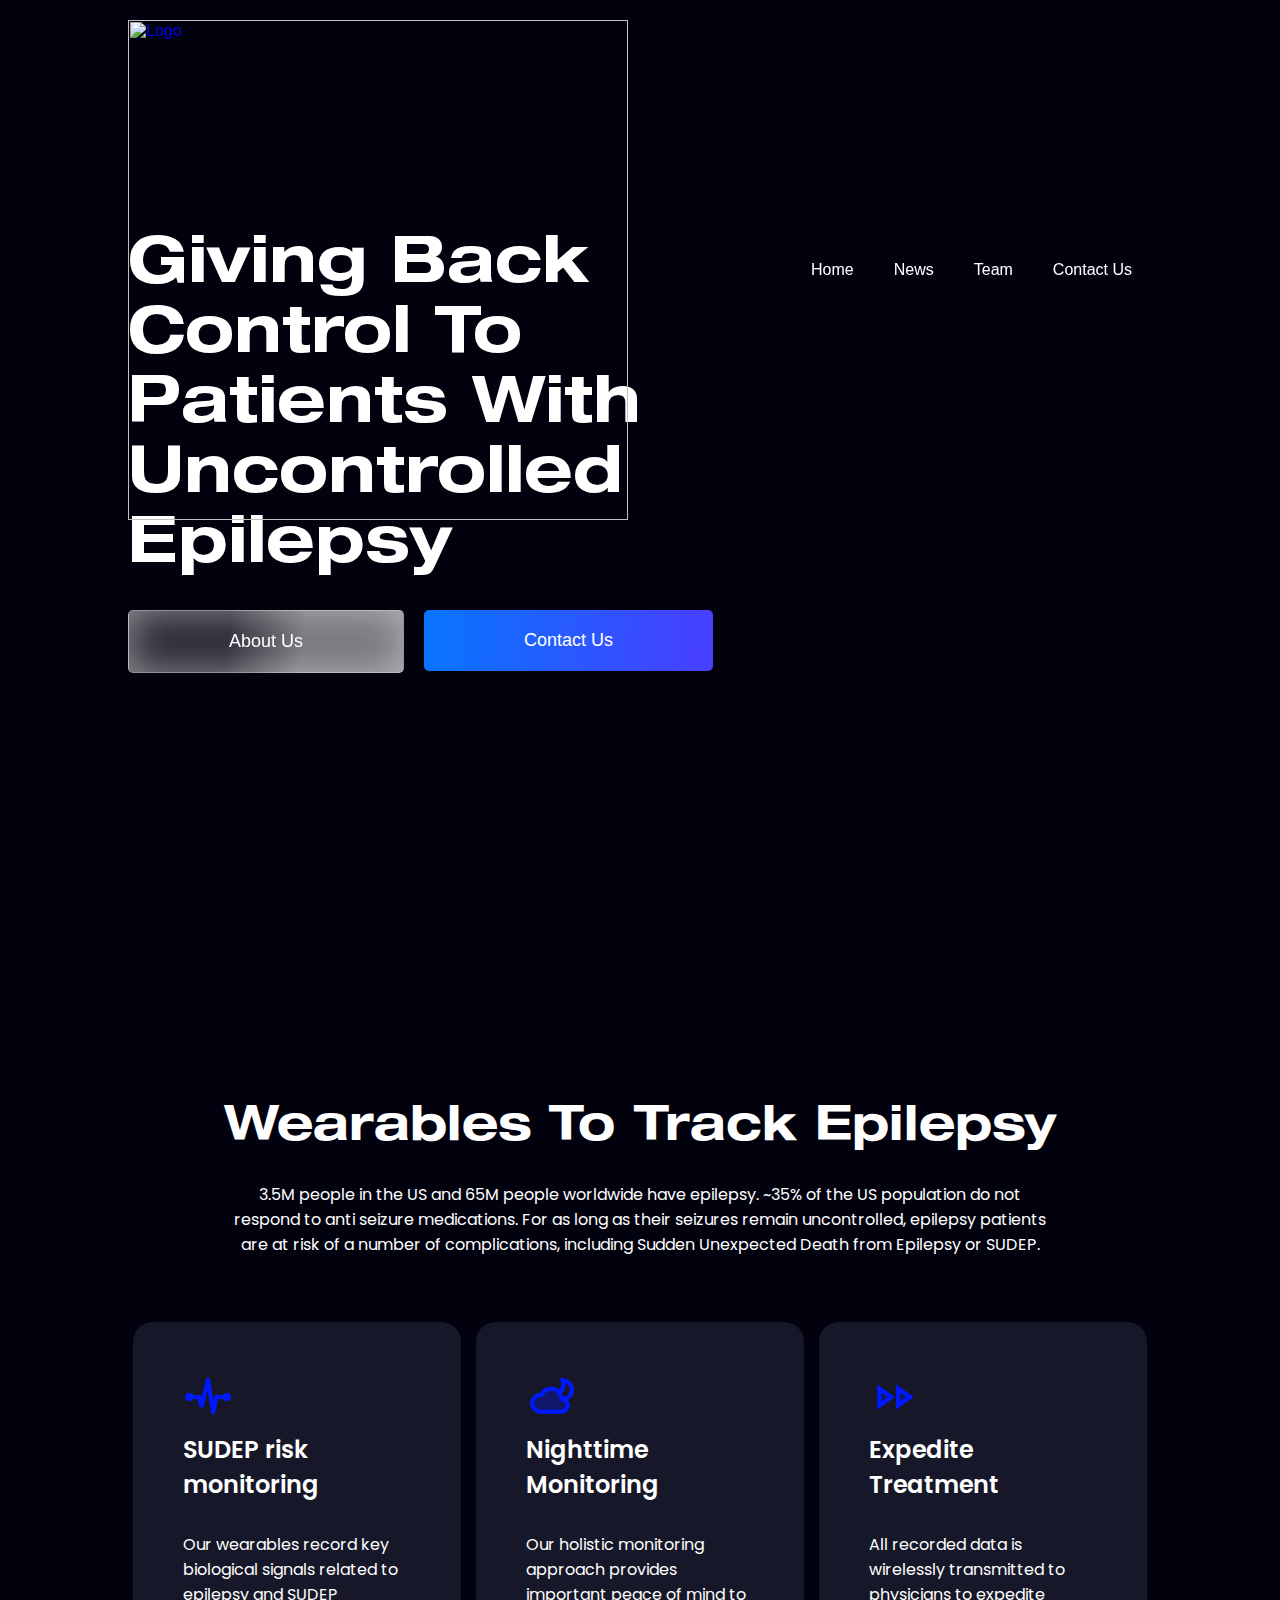
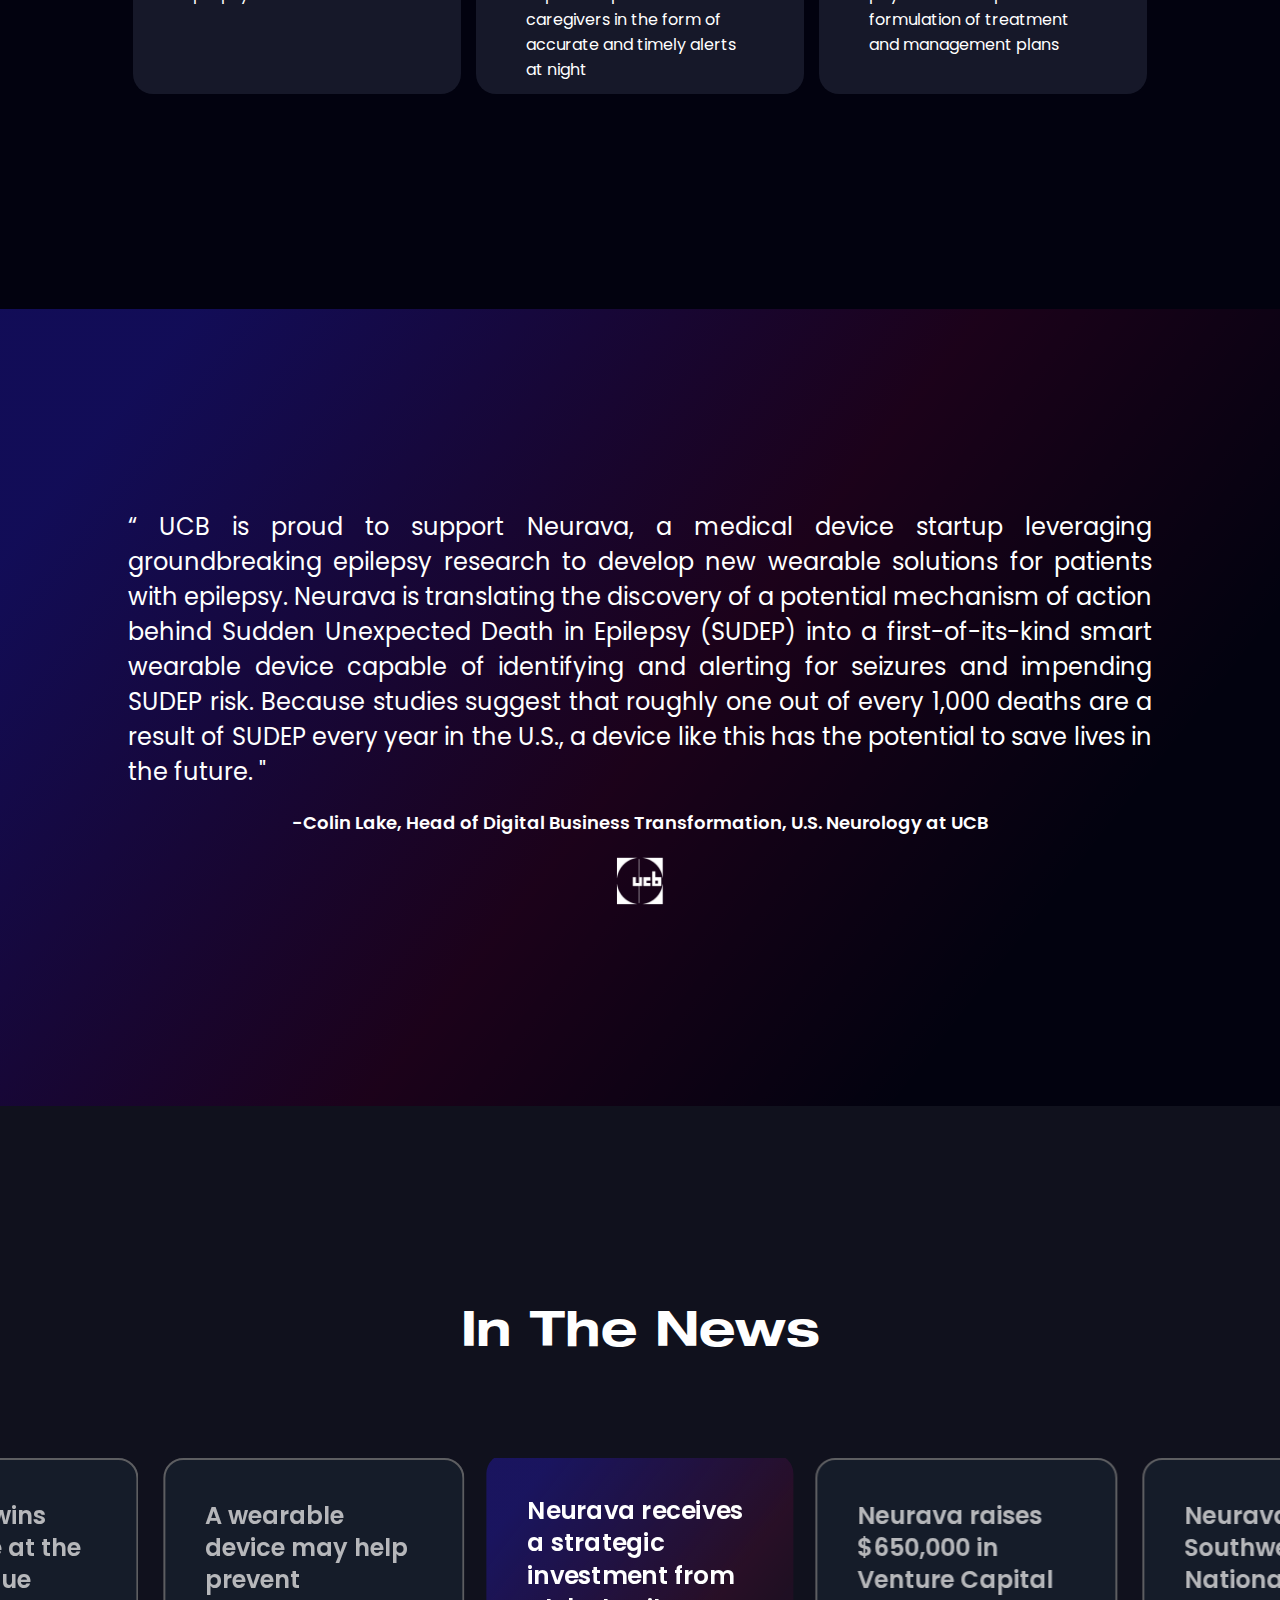
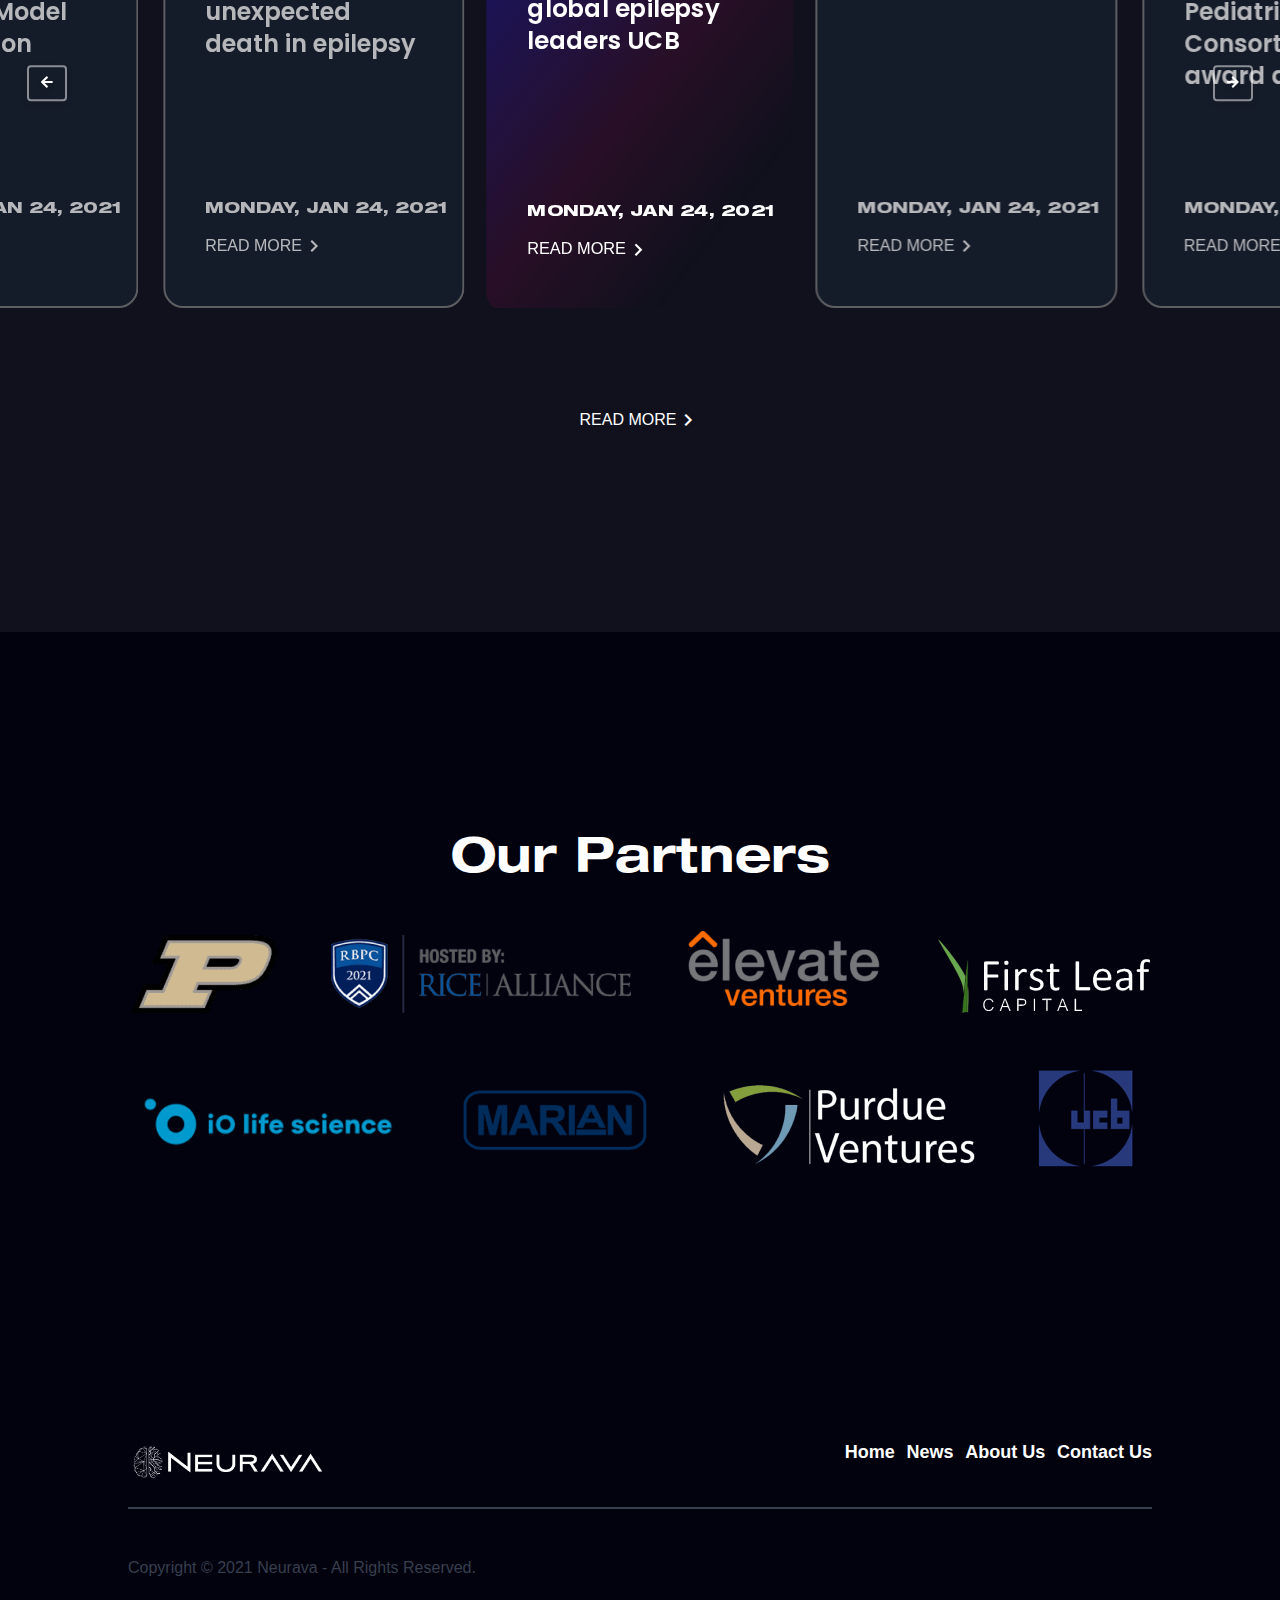
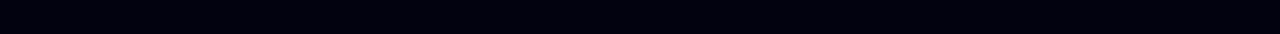
==== commit 82e14a84: "Form Updated to Work" ====
--- a/index.html
+++ b/index.html
@@ -40,7 +40,7 @@
       </nav>
       <nav class="mobileNav active">
         <div class="mobileMenuHeader">
-          <img src="assets/neurava.png" alt="Logo" id="msiteLogo" class="logo"  />
+          <img src="assets/neurava-alt.png" alt="Logo" id="msiteLogo" class="logo"  />
           <div class="icon">
           <span id="open" onclick="toggleMenu()" class="material-icons-outlined open active">
             menu
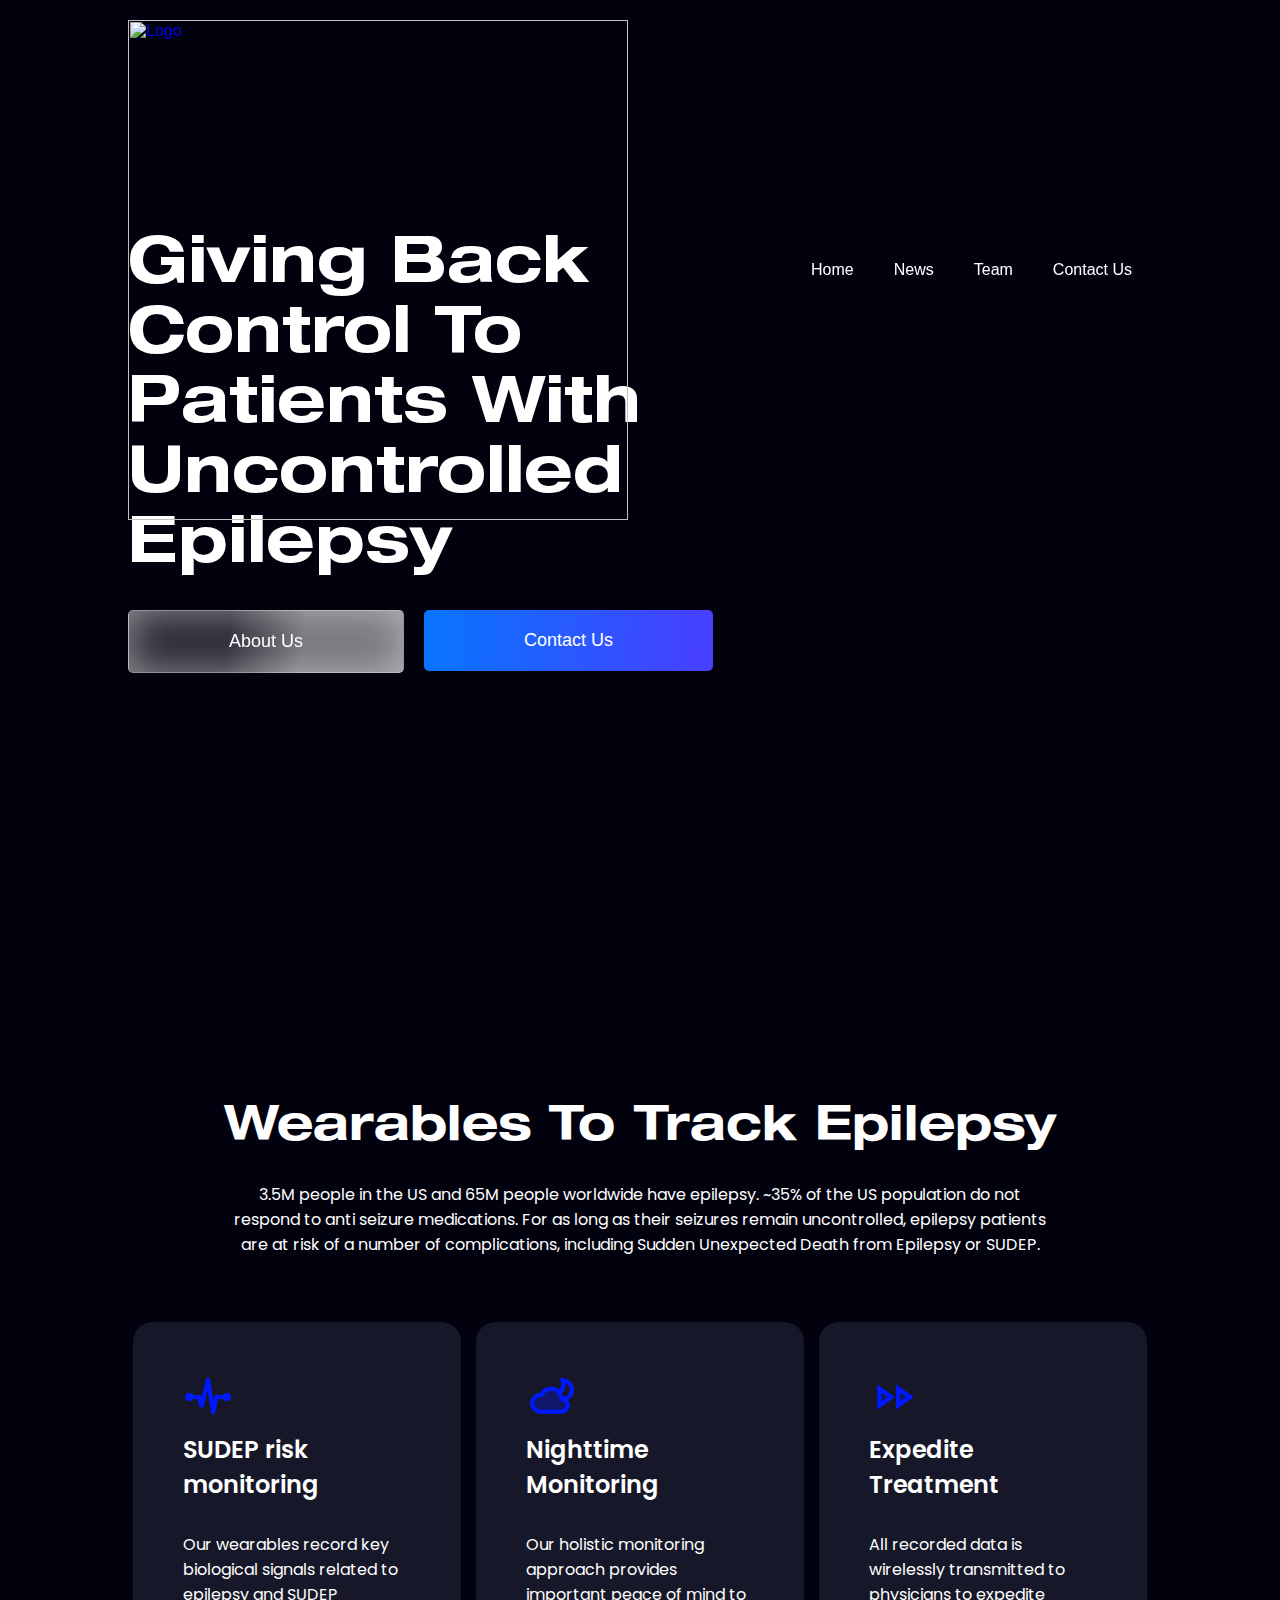
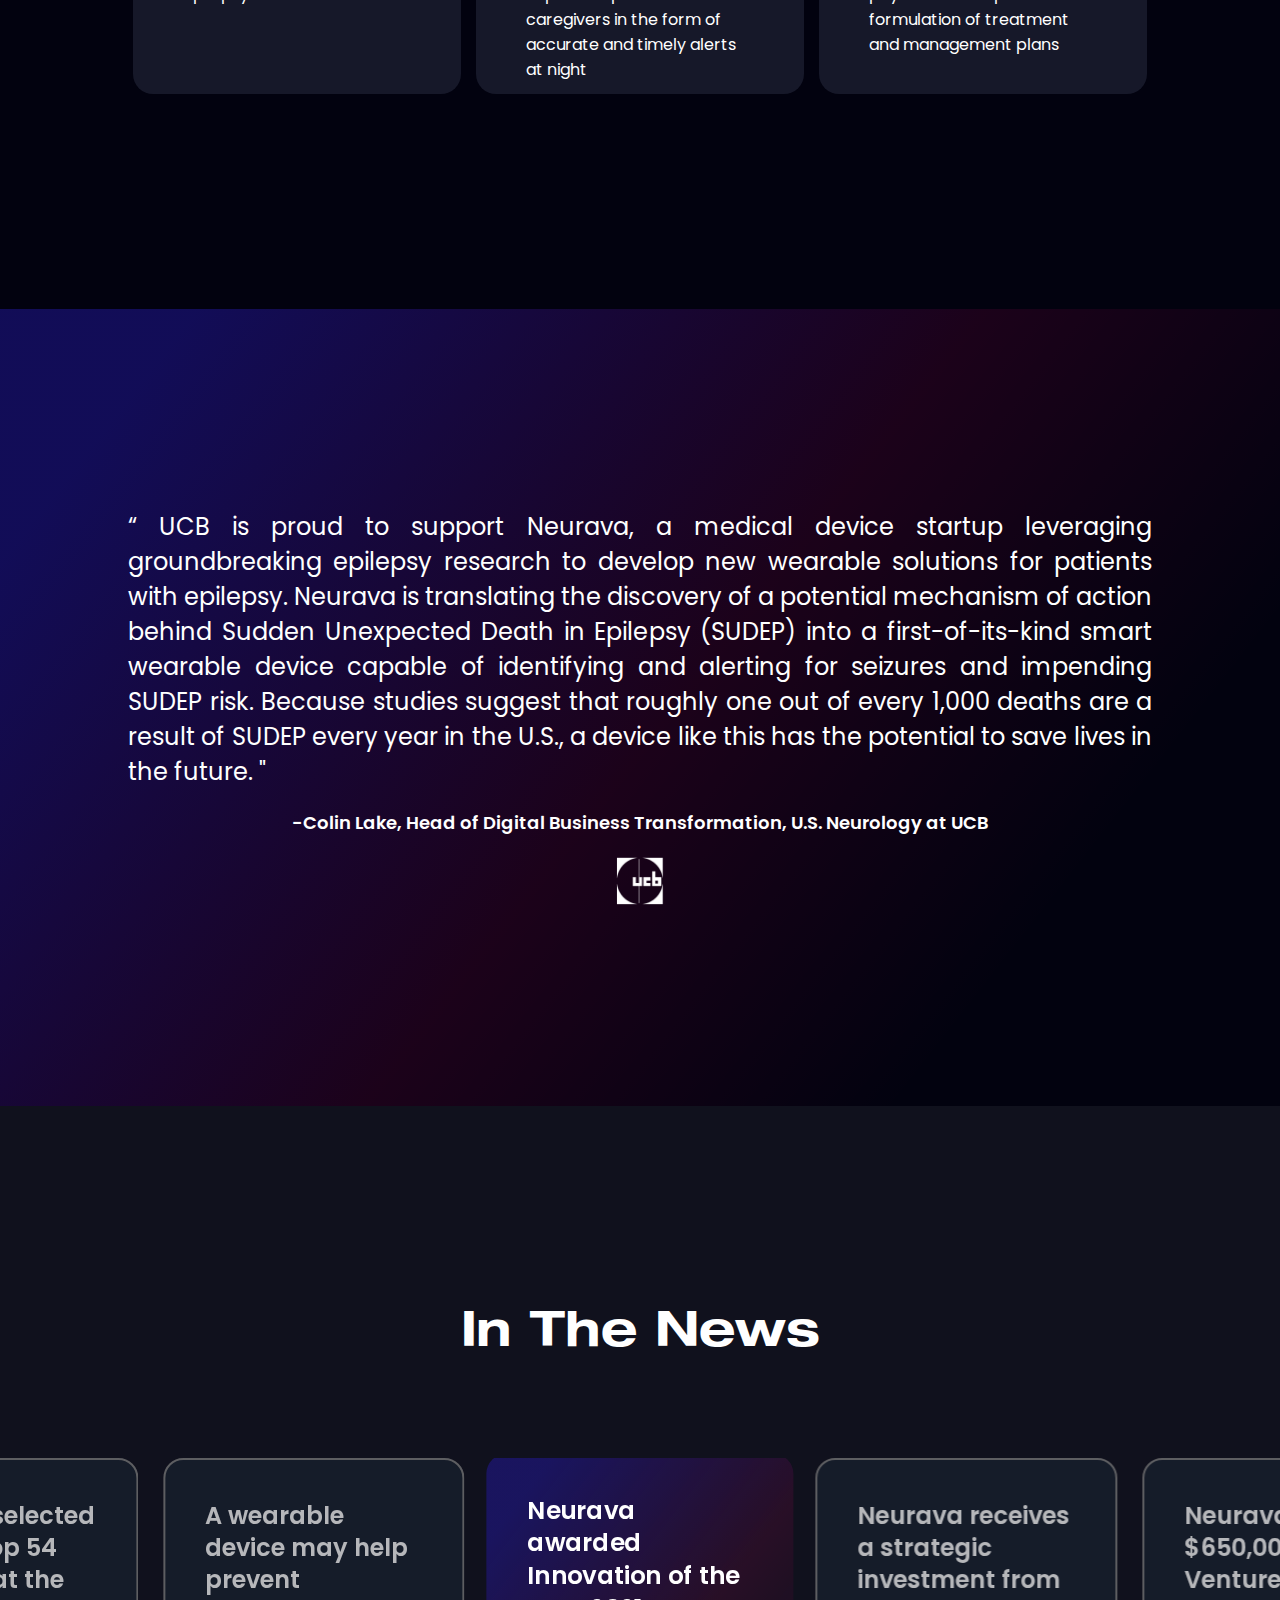
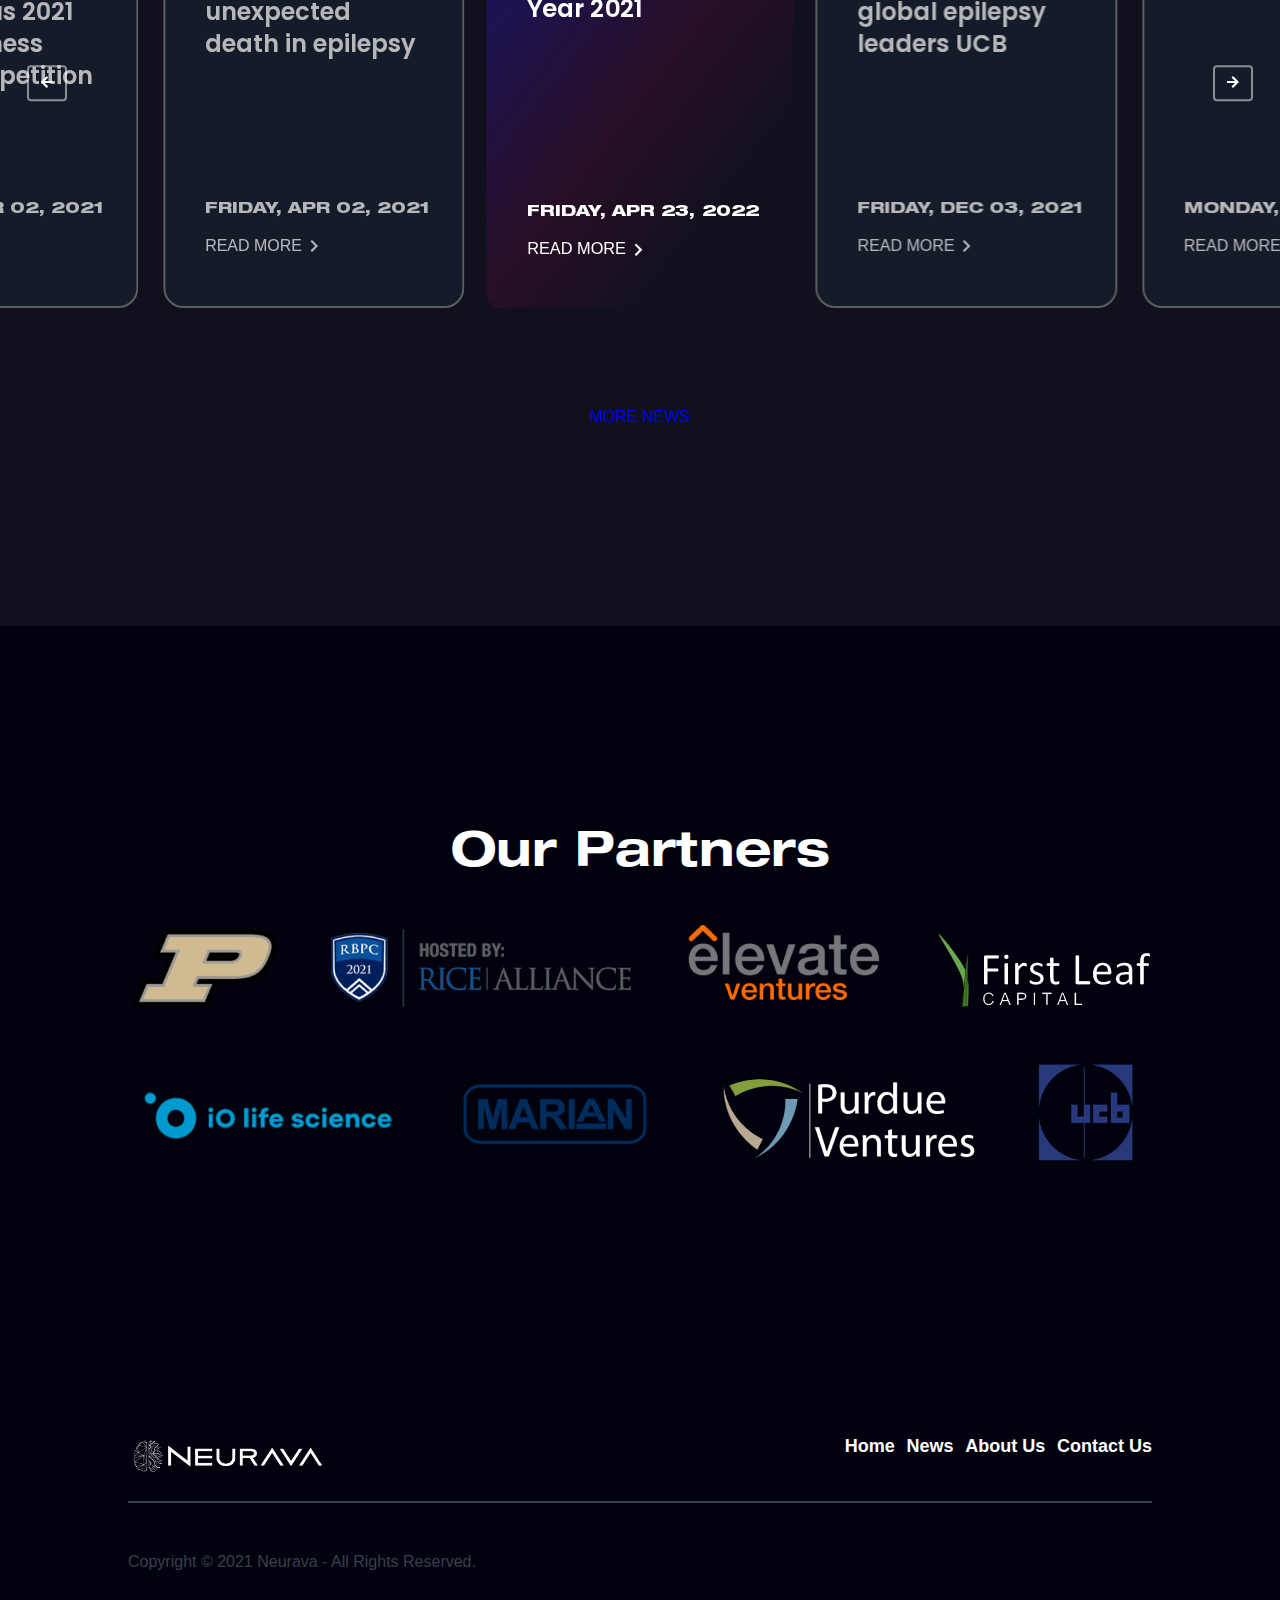
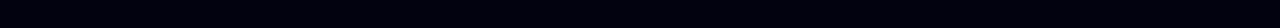
==== commit 2e9e413f: "Changed news dates" ====
--- a/index.html
+++ b/index.html
@@ -138,10 +138,22 @@
             <div class="glide__slides">
               <div  class="glide__slide">
                 <h4>
+                  Neurava awarded Innovation of the Year 2021
+                </h4>
+                <div class="info">
+                  <h4>Friday, Apr 23, 2022</h4>
+                  <a target="_blank" href="https://techpoint.org/2022/04/neurava-wins-innovation-of-the-year-mira-award/">
+                    Read More
+                    <span class="material-icons-outlined"> &#xe5cc </span>
+                  </a>
+                </div>
+              </div>
+              <div  class="glide__slide">
+                <h4>
                   Neurava receives a strategic investment from global epilepsy leaders UCB
                 </h4>
                 <div class="info">
-                  <h4>Monday, Jan 24, 2021</h4>
+                  <h4>Friday, Dec 03, 2021</h4>
                   <a target="_blank" href="https://www.ucb-usa.com/stories-media/UCB-U-S-News/detail/article/unleashing-power-digital-solutions-epilepsy-care">
                     Read More
                     <span class="material-icons-outlined"> &#xe5cc </span>
@@ -154,7 +166,7 @@
                   Neurava raises $650,000 in Venture Capital
                 </h4>
                 <div class="info">
-                  <h4>Monday, Jan 24, 2021</h4>
+                  <h4>Monday, Nov 01, 2021</h4>
                   <a target="_blank" href="https://www.purdue.edu/newsroom/releases/2021/Q4/startup-developing-device-to-prevent-epilepsy-related-death-receives-funding.html">
                     Read More
                     <span class="material-icons-outlined"> &#xe5cc </span>
@@ -167,8 +179,8 @@
                   Neurava wins the Southwest National Pediatric Device Consortium award at RBPC 21
                 </h4>
                 <div class="info">
-                  <h4>Monday, Jan 24, 2021</h4>
-                  <a target="_blank" href="https://rbpc.rice.edu/Results">
+                  <h4>Friday, Apr 09, 2021</h4>
+                  <a target="_blank" href="https://houston.innovationmap.com/2021-rice-business-plan-competition-winners-2652291624.html">
                     Read More
                     <span class="material-icons-outlined"> &#xe5cc </span>
                   </a>
@@ -180,7 +192,7 @@
                   Neurava selected into the top 54 startups at the prestigious 2021 Rice Business Plan Competition
                 </h4>
                 <div class="info">
-                  <h4>Monday, Jan 24, 2021</h4>
+                  <h4>Friday, Apr 02, 2021</h4>
                   <a target="_blank" href="https://rbpc.rice.edu/2021-Competition/2021-startups">
                     Read More
                     <span class="material-icons-outlined"> &#xe5cc </span>
@@ -190,23 +202,10 @@
 
               <div class="glide__slide">
                 <h4>
-                  Neurava wins 2nd place at the 2020 Purdue Business Model Competition
-                </h4>
-                <div class="info">
-                  <h4>Monday, Jan 24, 2021</h4>
-                  <a target="_blank" href="https://www.insideindianabusiness.com/story/42097740/purdue-student-startups-awarded-dollar100k">
-                    Read More
-                    <span class="material-icons-outlined"> &#xe5cc </span>
-                  </a>
-                </div>
-              </div>
-
-              <div class="glide__slide">
-                <h4>
                   A wearable device may help prevent unexpected death in epilepsy
                 </h4>
                 <div class="info">
-                  <h4>Monday, Jan 24, 2021</h4>
+                  <h4>Friday, Apr 02, 2021</h4>
                   <a target="_blank" href="https://www.purdue.edu/newsroom/releases/2020/Q2/a-wearable-device-may-help-prevent-unexpected-death-in-epilepsy.html">
                     Read More
                     <span class="material-icons-outlined"> &#xe5cc </span>
@@ -227,7 +226,9 @@
         </div>
       </div>
       <div class="smallText">
-        READ MORE <span class="material-icons-outlined"> chevron_right </span>
+        <a target ="_blank" href="news.html"> MORE NEWS <!--VG-->
+        <!-- READ MORE <span class="material-icons-outlined"> chevron_right </span> --> <!-- VG -->
+        </a> <!--VG-->
       </div>
     </div>
     <div class="partners contentWrapper">
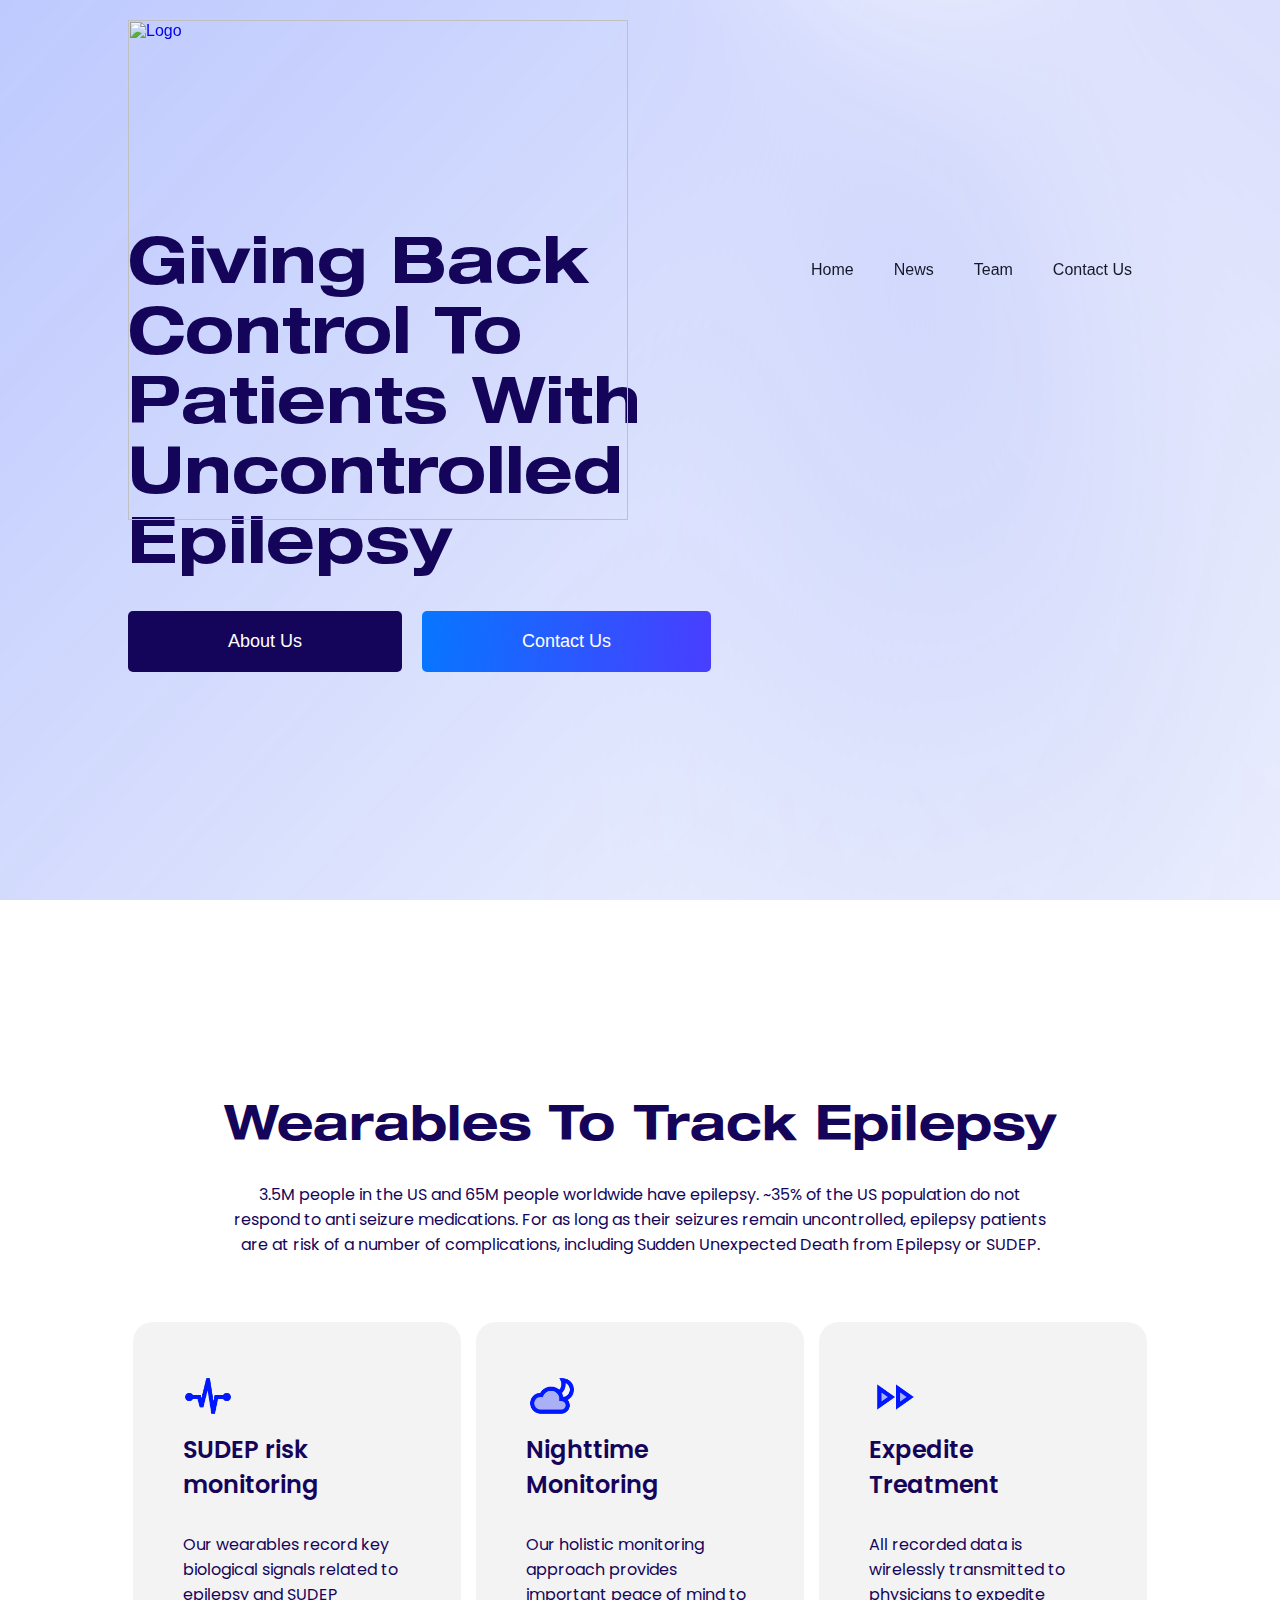
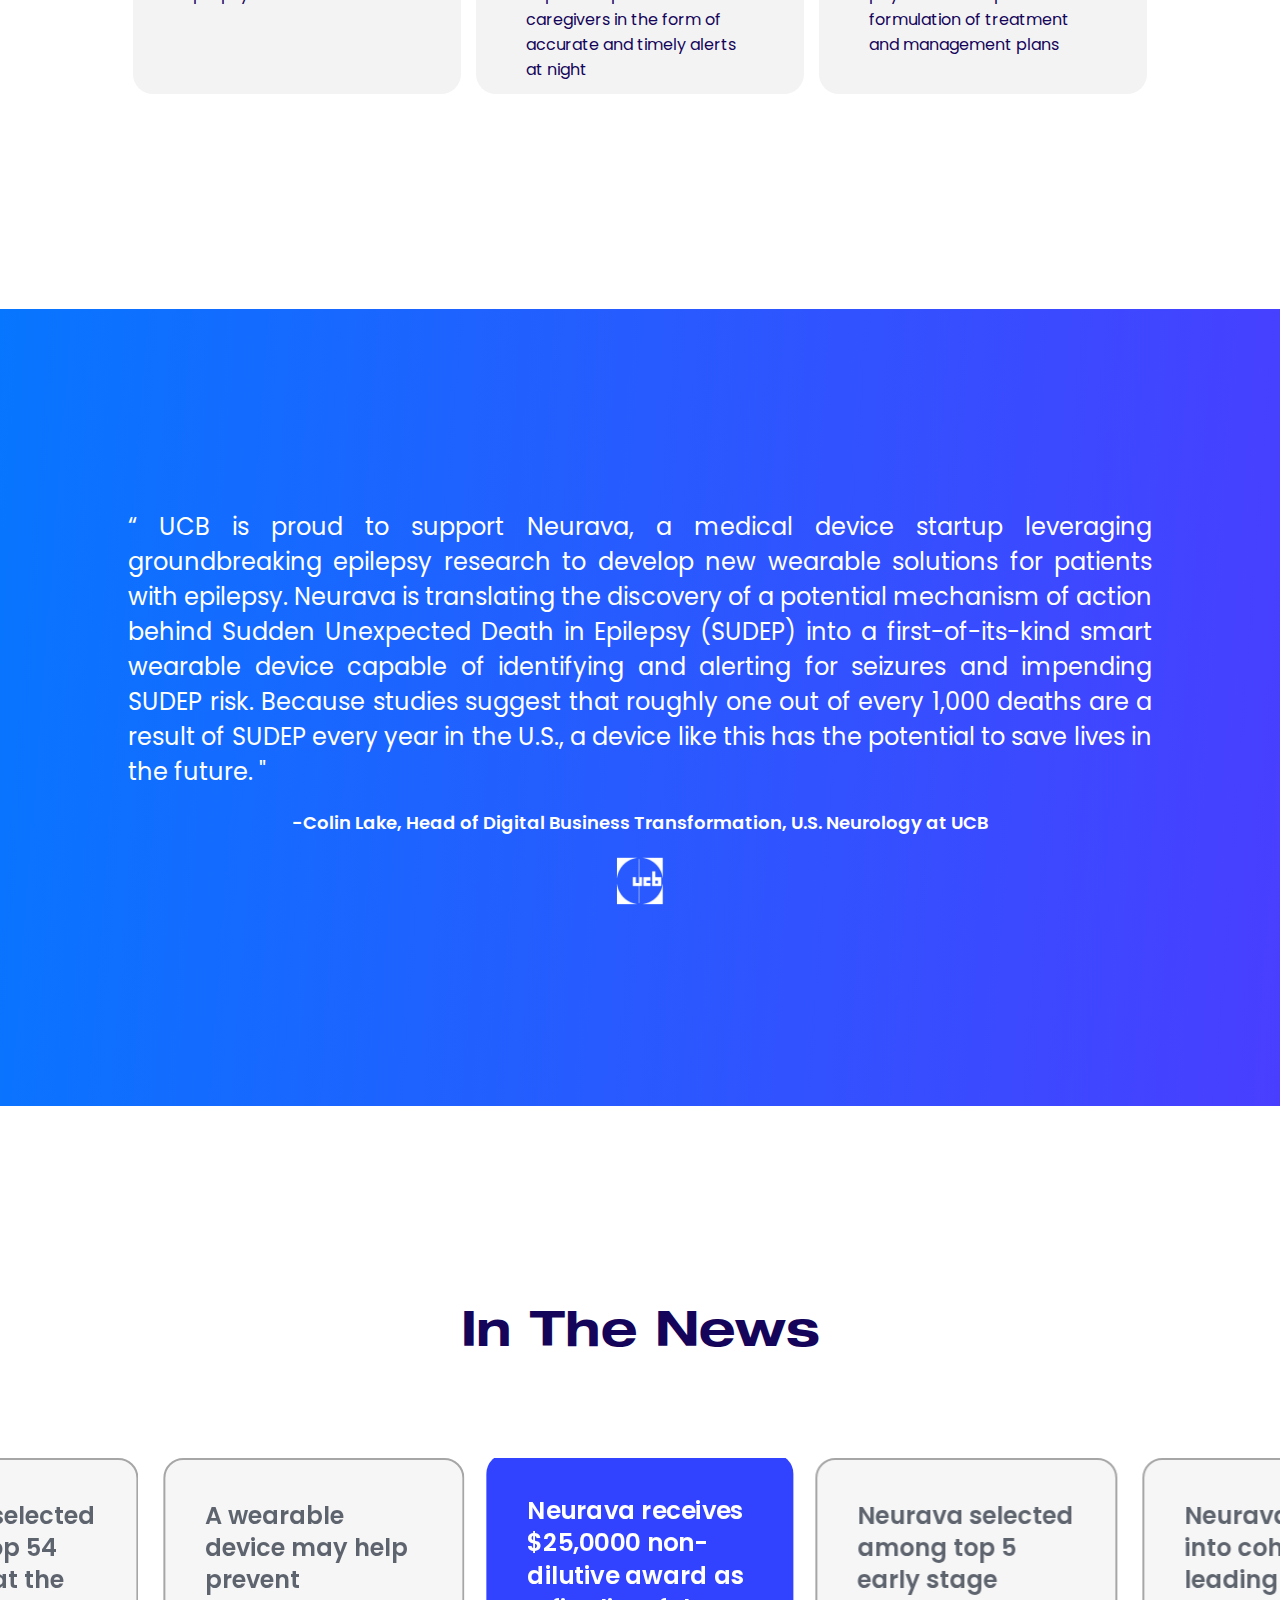
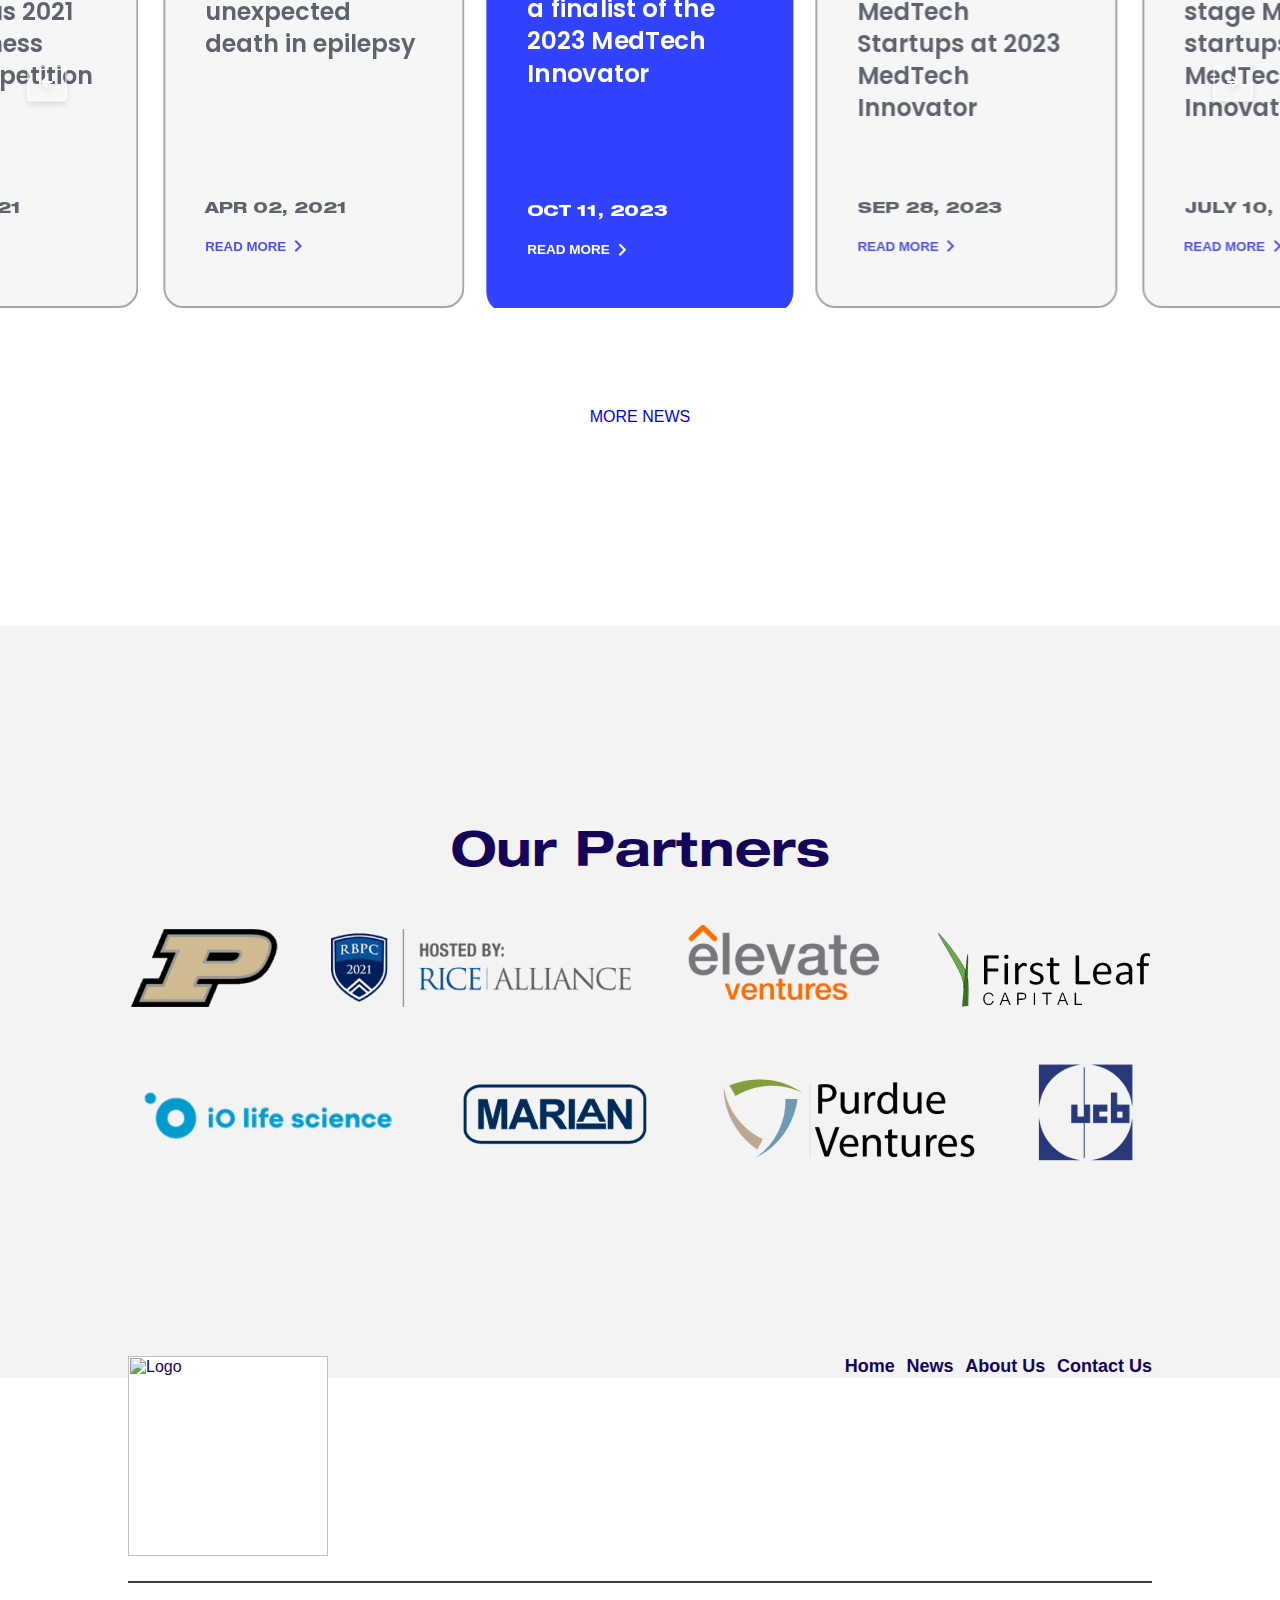
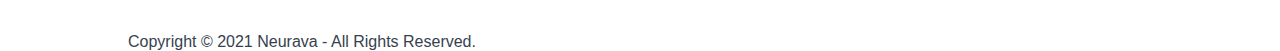
==== commit 0db27bdf: "updating news" ====
--- a/index.html
+++ b/index.html
@@ -138,10 +138,46 @@
             <div class="glide__slides">
               <div  class="glide__slide">
                 <h4>
-                  Neurava awarded Innovation of the Year 2021
-                </h4>
-                <div class="info">
-                  <h4>Friday, Apr 23, 2022</h4>
+                  Neurava receives $25,0000 non-dilutive award as a finalist of the 2023 MedTech Innovator
+                </h4>
+                <div class="info">
+                  <h4>Oct 11, 2023</h4>
+                  <a target="_blank" href="https://finance.yahoo.com/news/medtech-innovator-names-strokedx-2023-150000569.html">
+                    Read More
+                    <span class="material-icons-outlined"> &#xe5cc </span>
+                  </a>
+                </div>
+              </div>
+              <div  class="glide__slide">
+                <h4>
+                  Neurava selected among top 5 early stage MedTech Startups at 2023 MedTech Innovator
+                </h4>
+                <div class="info">
+                  <h4>Sep 28, 2023</h4>
+                  <a target="_blank" href="https://medtechinnovator.org/medtech-innovator-announces-2023-grand-prize-finalists/">
+                    Read More
+                    <span class="material-icons-outlined"> &#xe5cc </span>
+                  </a>
+                </div>
+              </div>
+              <div  class="glide__slide">
+                <h4>
+                  Neurava selected into cohort of leading early stage MedTech startups at 2023 MedTech Innovator
+                </h4>
+                <div class="info">
+                  <h4>July 10, 2023</h4>
+                  <a target="_blank" href="https://www.insideindianabusiness.com/articles/med-tech-startup-getting-boost-from-global-accelerator">
+                    Read More
+                    <span class="material-icons-outlined"> &#xe5cc </span>
+                  </a>
+                </div>
+              </div>
+              <div  class="glide__slide">
+                <h4>
+                  Neurava awarded Innovation of the Year 2022
+                </h4>
+                <div class="info">
+                  <h4>Apr 23, 2022</h4>
                   <a target="_blank" href="https://techpoint.org/2022/04/neurava-wins-innovation-of-the-year-mira-award/">
                     Read More
                     <span class="material-icons-outlined"> &#xe5cc </span>
@@ -153,7 +189,7 @@
                   Neurava receives a strategic investment from global epilepsy leaders UCB
                 </h4>
                 <div class="info">
-                  <h4>Friday, Dec 03, 2021</h4>
+                  <h4>Dec 03, 2021</h4>
                   <a target="_blank" href="https://www.ucb-usa.com/stories-media/UCB-U-S-News/detail/article/unleashing-power-digital-solutions-epilepsy-care">
                     Read More
                     <span class="material-icons-outlined"> &#xe5cc </span>
@@ -166,7 +202,7 @@
                   Neurava raises $650,000 in Venture Capital
                 </h4>
                 <div class="info">
-                  <h4>Monday, Nov 01, 2021</h4>
+                  <h4>Nov 01, 2021</h4>
                   <a target="_blank" href="https://www.purdue.edu/newsroom/releases/2021/Q4/startup-developing-device-to-prevent-epilepsy-related-death-receives-funding.html">
                     Read More
                     <span class="material-icons-outlined"> &#xe5cc </span>
@@ -179,7 +215,7 @@
                   Neurava wins the Southwest National Pediatric Device Consortium award at RBPC 21
                 </h4>
                 <div class="info">
-                  <h4>Friday, Apr 09, 2021</h4>
+                  <h4>Apr 09, 2021</h4>
                   <a target="_blank" href="https://houston.innovationmap.com/2021-rice-business-plan-competition-winners-2652291624.html">
                     Read More
                     <span class="material-icons-outlined"> &#xe5cc </span>
@@ -192,7 +228,7 @@
                   Neurava selected into the top 54 startups at the prestigious 2021 Rice Business Plan Competition
                 </h4>
                 <div class="info">
-                  <h4>Friday, Apr 02, 2021</h4>
+                  <h4>Apr 02, 2021</h4>
                   <a target="_blank" href="https://rbpc.rice.edu/2021-Competition/2021-startups">
                     Read More
                     <span class="material-icons-outlined"> &#xe5cc </span>
@@ -205,7 +241,7 @@
                   A wearable device may help prevent unexpected death in epilepsy
                 </h4>
                 <div class="info">
-                  <h4>Friday, Apr 02, 2021</h4>
+                  <h4>Apr 02, 2021</h4>
                   <a target="_blank" href="https://www.purdue.edu/newsroom/releases/2020/Q2/a-wearable-device-may-help-prevent-unexpected-death-in-epilepsy.html">
                     Read More
                     <span class="material-icons-outlined"> &#xe5cc </span>
--- a/css/home.css
+++ b/css/home.css
@@ -544,7 +544,7 @@
     display: flex;
     width: 100vw;
     height: 100vh;
-    position: fixed;
+    position: absolute;
     top: 0px;
     left: 768px;
     z-index: 9000;
@@ -993,12 +993,15 @@
         -ms-flex-align: center;
             align-items: center;
   }
+  .partners .row a {
+    width: 45%;
+  }
   .partners .row a img {
-    width: 170px;
+    width: 100%;
     padding: 0px;
   }
   .partners .row .ucb {
-    width: 170px;
+    width: 45%;
     display: -webkit-box;
     display: -ms-flexbox;
     display: flex;
--- a/css/home-lightmode.css
+++ b/css/home-lightmode.css
@@ -171,14 +171,17 @@
     -webkit-transition-duration: 1s;
             transition-duration: 1s;
   }
-  .lightMode nav .logo {
+  .lightMode header {
+    position: absolute;
+  }
+  .lightMode header nav .logo {
     width: 150px !important;
     -webkit-transition-duration: 1s;
             transition-duration: 1s;
     -webkit-transition-timing-function: ease-in-out;
             transition-timing-function: ease-in-out;
   }
-  .lightMode nav .logo.light {
+  .lightMode header nav .logo.light {
     display: none;
     width: 200px;
     -webkit-transition-duration: 1s;
--- a/css/home-darkmode.css
+++ b/css/home-darkmode.css
@@ -89,7 +89,6 @@
   -ms-flex-item-align: center;
       -ms-grid-row-align: center;
       align-self: center;
-  text-align: justify;
   font-size: 24px;
   width: 80%;
 }
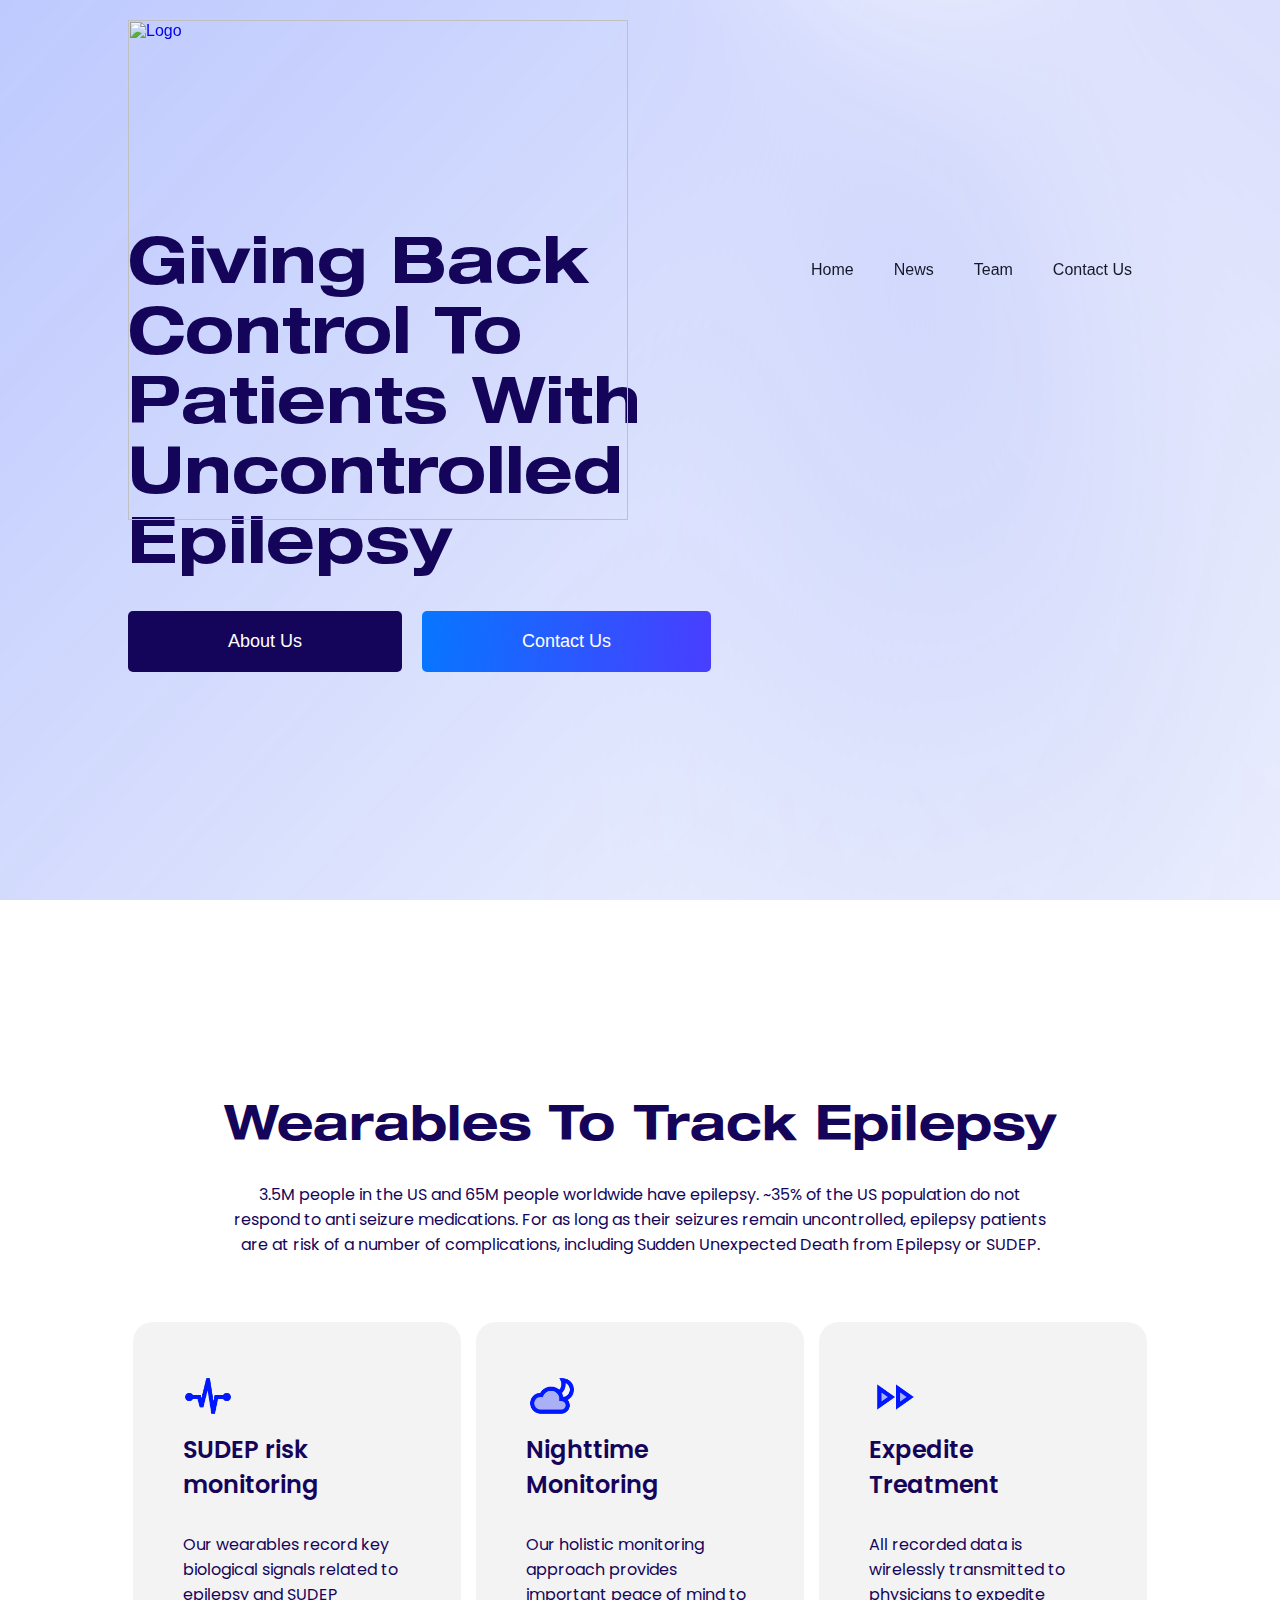
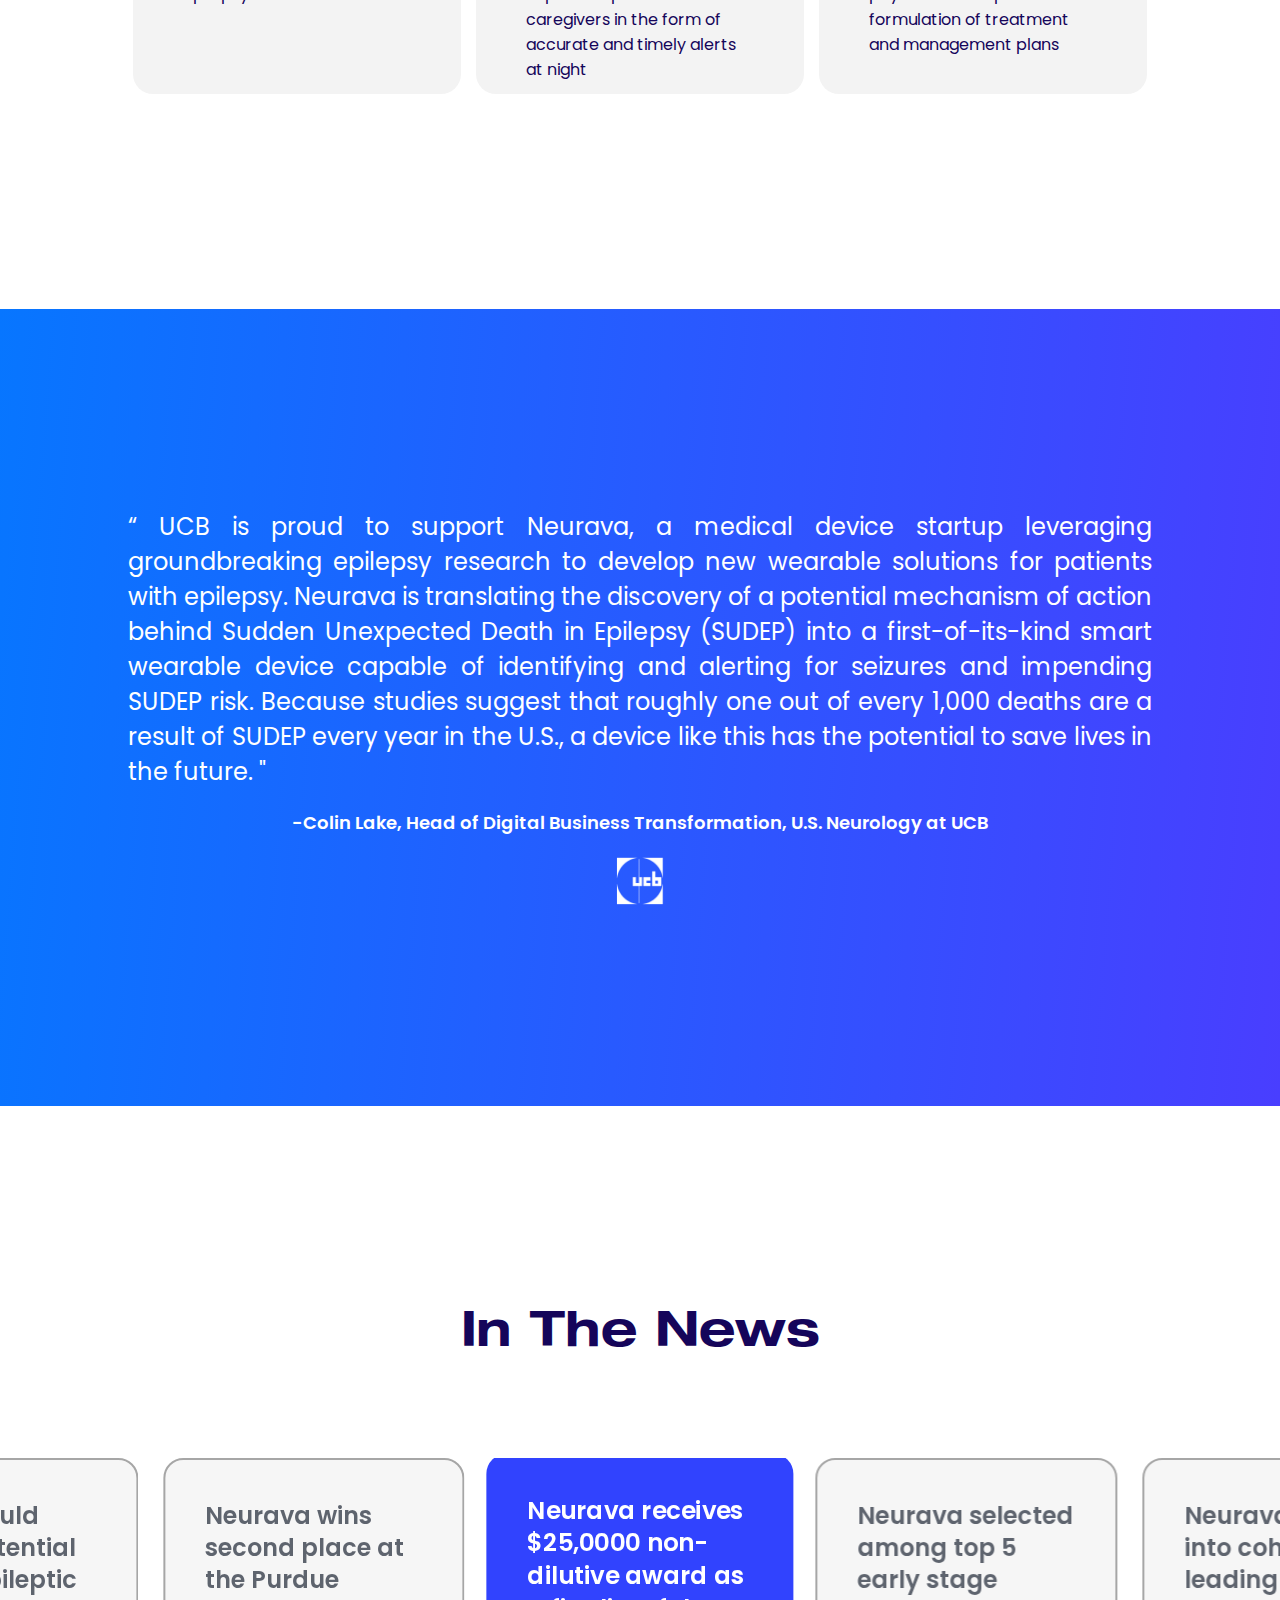
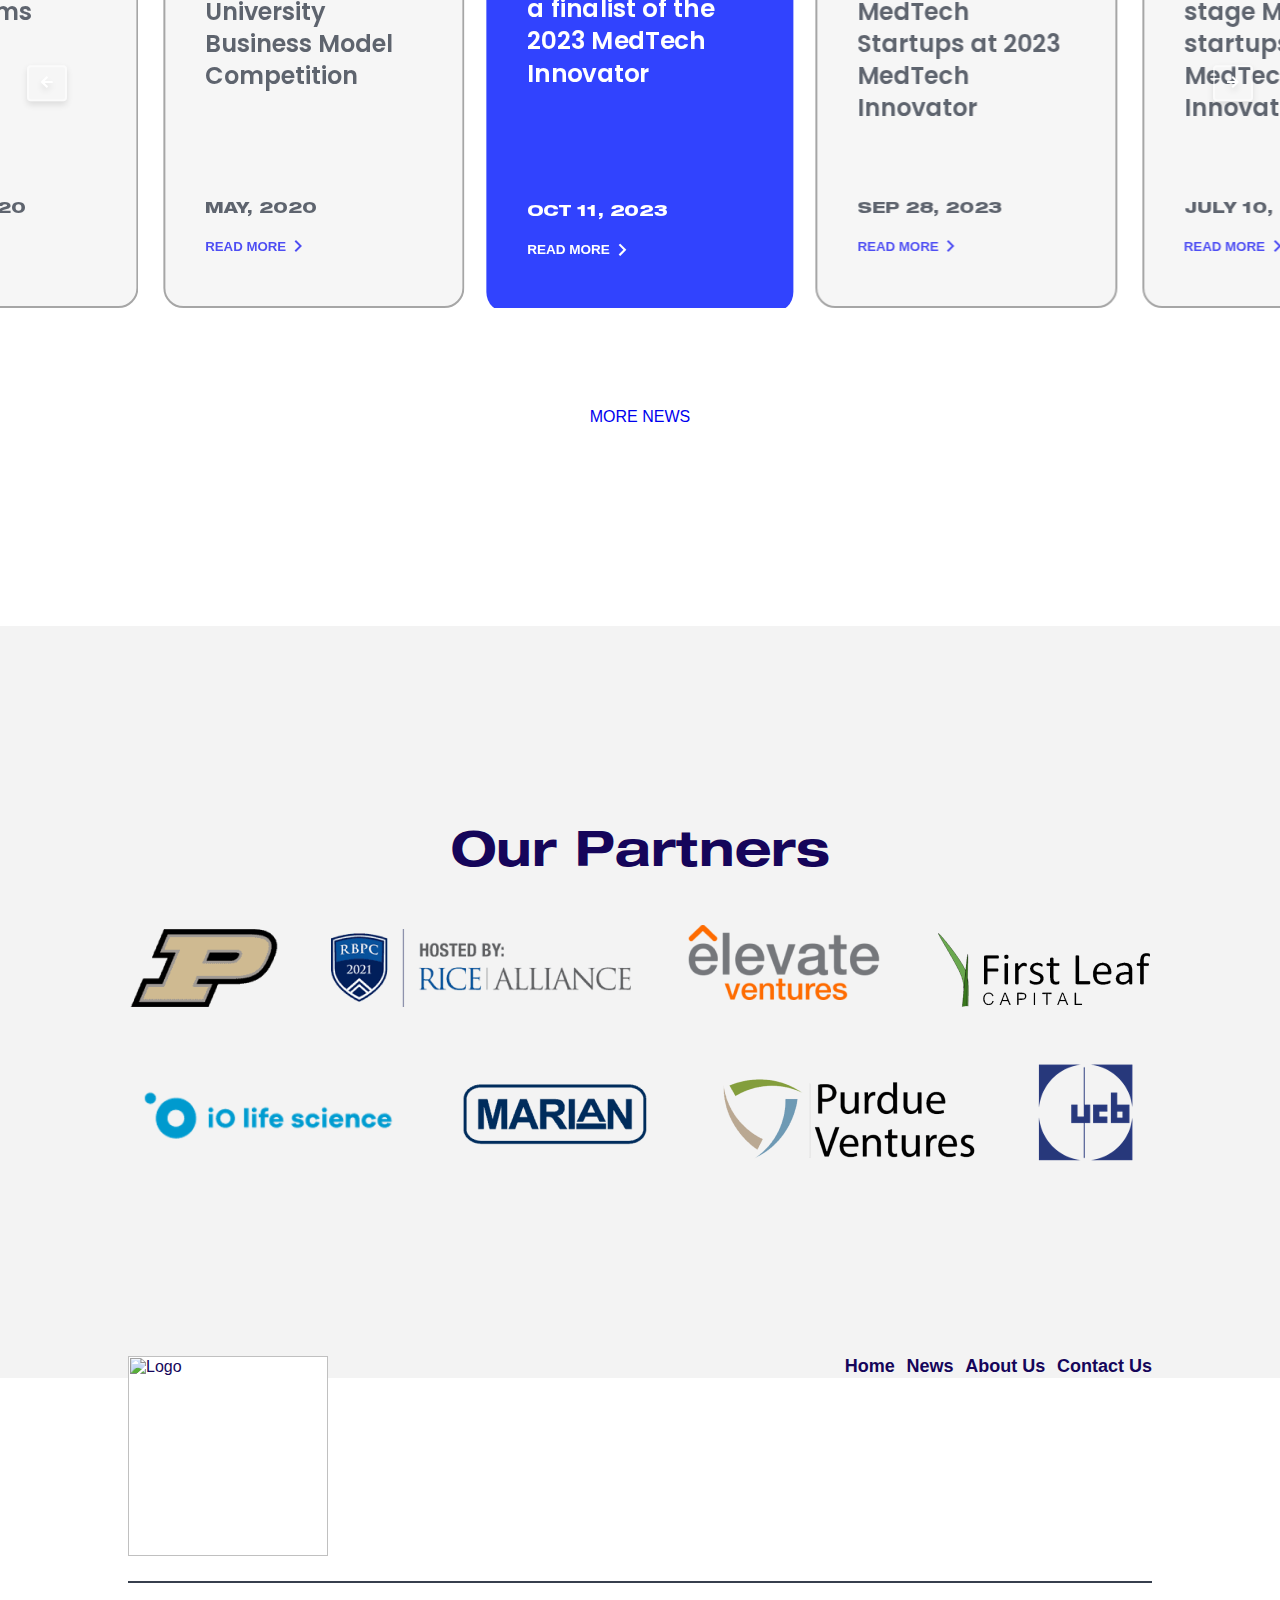
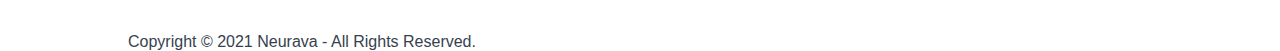
==== commit 24faf44e: "News Sync w/ Json & Team 1:1" ====
--- a/index.html
+++ b/index.html
@@ -135,119 +135,8 @@
       <div class="postCarousel">
         <div class="images glide">
           <div class="glide__track" data-glide-el="track">
-            <div class="glide__slides">
-              <div  class="glide__slide">
-                <h4>
-                  Neurava receives $25,0000 non-dilutive award as a finalist of the 2023 MedTech Innovator
-                </h4>
-                <div class="info">
-                  <h4>Oct 11, 2023</h4>
-                  <a target="_blank" href="https://finance.yahoo.com/news/medtech-innovator-names-strokedx-2023-150000569.html">
-                    Read More
-                    <span class="material-icons-outlined"> &#xe5cc </span>
-                  </a>
-                </div>
-              </div>
-              <div  class="glide__slide">
-                <h4>
-                  Neurava selected among top 5 early stage MedTech Startups at 2023 MedTech Innovator
-                </h4>
-                <div class="info">
-                  <h4>Sep 28, 2023</h4>
-                  <a target="_blank" href="https://medtechinnovator.org/medtech-innovator-announces-2023-grand-prize-finalists/">
-                    Read More
-                    <span class="material-icons-outlined"> &#xe5cc </span>
-                  </a>
-                </div>
-              </div>
-              <div  class="glide__slide">
-                <h4>
-                  Neurava selected into cohort of leading early stage MedTech startups at 2023 MedTech Innovator
-                </h4>
-                <div class="info">
-                  <h4>July 10, 2023</h4>
-                  <a target="_blank" href="https://www.insideindianabusiness.com/articles/med-tech-startup-getting-boost-from-global-accelerator">
-                    Read More
-                    <span class="material-icons-outlined"> &#xe5cc </span>
-                  </a>
-                </div>
-              </div>
-              <div  class="glide__slide">
-                <h4>
-                  Neurava awarded Innovation of the Year 2022
-                </h4>
-                <div class="info">
-                  <h4>Apr 23, 2022</h4>
-                  <a target="_blank" href="https://techpoint.org/2022/04/neurava-wins-innovation-of-the-year-mira-award/">
-                    Read More
-                    <span class="material-icons-outlined"> &#xe5cc </span>
-                  </a>
-                </div>
-              </div>
-              <div  class="glide__slide">
-                <h4>
-                  Neurava receives a strategic investment from global epilepsy leaders UCB
-                </h4>
-                <div class="info">
-                  <h4>Dec 03, 2021</h4>
-                  <a target="_blank" href="https://www.ucb-usa.com/stories-media/UCB-U-S-News/detail/article/unleashing-power-digital-solutions-epilepsy-care">
-                    Read More
-                    <span class="material-icons-outlined"> &#xe5cc </span>
-                  </a>
-                </div>
-              </div>
-
-              <div class="glide__slide">
-                 <h4>
-                  Neurava raises $650,000 in Venture Capital
-                </h4>
-                <div class="info">
-                  <h4>Nov 01, 2021</h4>
-                  <a target="_blank" href="https://www.purdue.edu/newsroom/releases/2021/Q4/startup-developing-device-to-prevent-epilepsy-related-death-receives-funding.html">
-                    Read More
-                    <span class="material-icons-outlined"> &#xe5cc </span>
-                  </a>
-                </div>
-              </div>
-
-              <div class="glide__slide">
-                <h4>
-                  Neurava wins the Southwest National Pediatric Device Consortium award at RBPC 21
-                </h4>
-                <div class="info">
-                  <h4>Apr 09, 2021</h4>
-                  <a target="_blank" href="https://houston.innovationmap.com/2021-rice-business-plan-competition-winners-2652291624.html">
-                    Read More
-                    <span class="material-icons-outlined"> &#xe5cc </span>
-                  </a>
-                </div>
-              </div>
-
-              <div class="glide__slide">
-                <h4>
-                  Neurava selected into the top 54 startups at the prestigious 2021 Rice Business Plan Competition
-                </h4>
-                <div class="info">
-                  <h4>Apr 02, 2021</h4>
-                  <a target="_blank" href="https://rbpc.rice.edu/2021-Competition/2021-startups">
-                    Read More
-                    <span class="material-icons-outlined"> &#xe5cc </span>
-                  </a>
-                </div>
-              </div>
-
-              <div class="glide__slide">
-                <h4>
-                  A wearable device may help prevent unexpected death in epilepsy
-                </h4>
-                <div class="info">
-                  <h4>Apr 02, 2021</h4>
-                  <a target="_blank" href="https://www.purdue.edu/newsroom/releases/2020/Q2/a-wearable-device-may-help-prevent-unexpected-death-in-epilepsy.html">
-                    Read More
-                    <span class="material-icons-outlined"> &#xe5cc </span>
-                  </a>
-                </div>
-              </div>
+            <div class="glide__slides" id="newsGlideCardsDiv">
+              <!-- News cards will be populated here, See json/news.js -->
             </div>
           </div>
 
@@ -304,14 +193,17 @@
       </div>
     </div>
 
+    <script src="json/news.js"></script>
     <script src="assets/js/menu.js" charset="utf-8"></script>
-    <script src="assets/js/lightmodecontroller.js" charset="utf-8"></script>
+    <script src="assets/js/lightmodecontroller.js" charset="utf-8"></script> 
     <script src="https://cdn.jsdelivr.net/particles.js/2.0.0/particles.min.js" charset="utf-8"></script>
     <script src="https://threejs.org/examples/js/libs/stats.min.js" charset="utf-8"></script>
     <script src="assets/js/particles.js" charset="utf-8"></script>
     <script src="assets/js/particles-lightmode.js" charset="utf-8"></script>
     
     <script>
+      // Populate news div with news cards
+      let newsDiv = document.getElementById("newsGlideCardsDiv");
       new Glide(".images", {
         type: "carousel",
         perView: 4,
